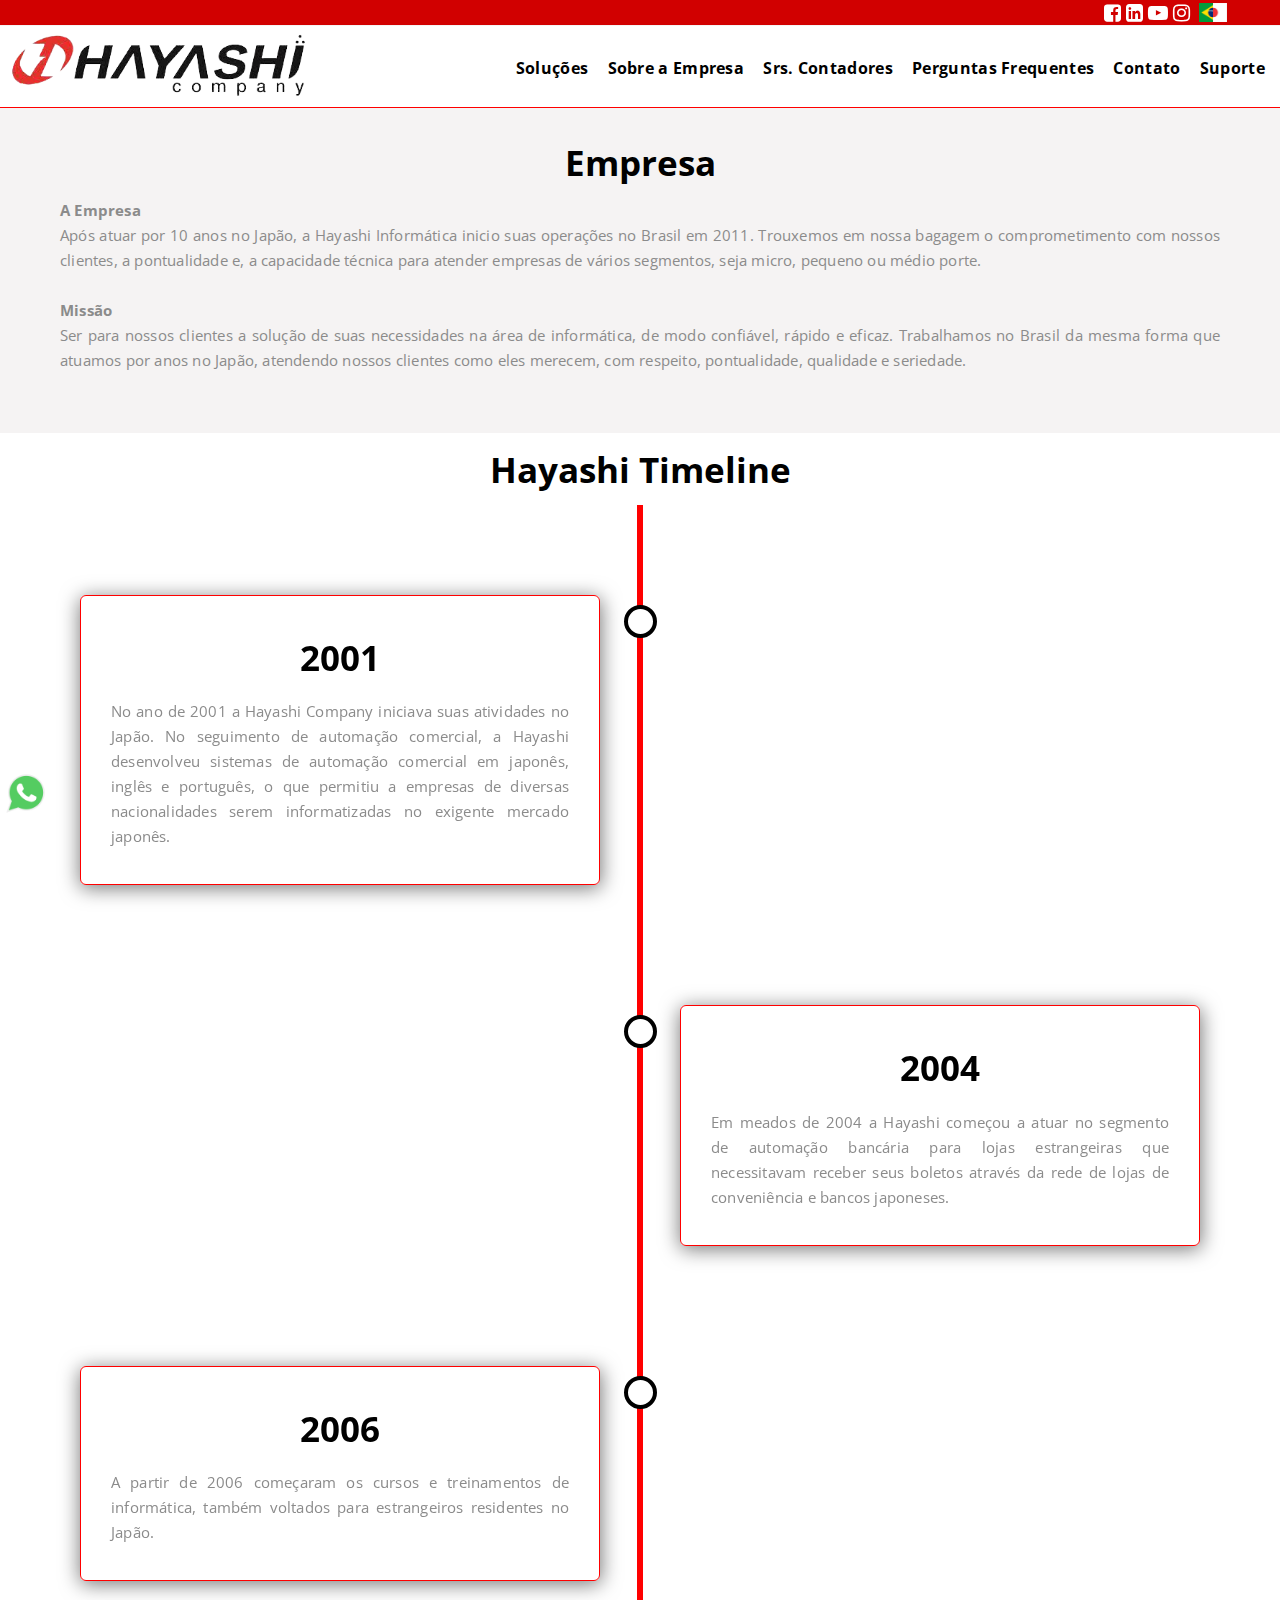
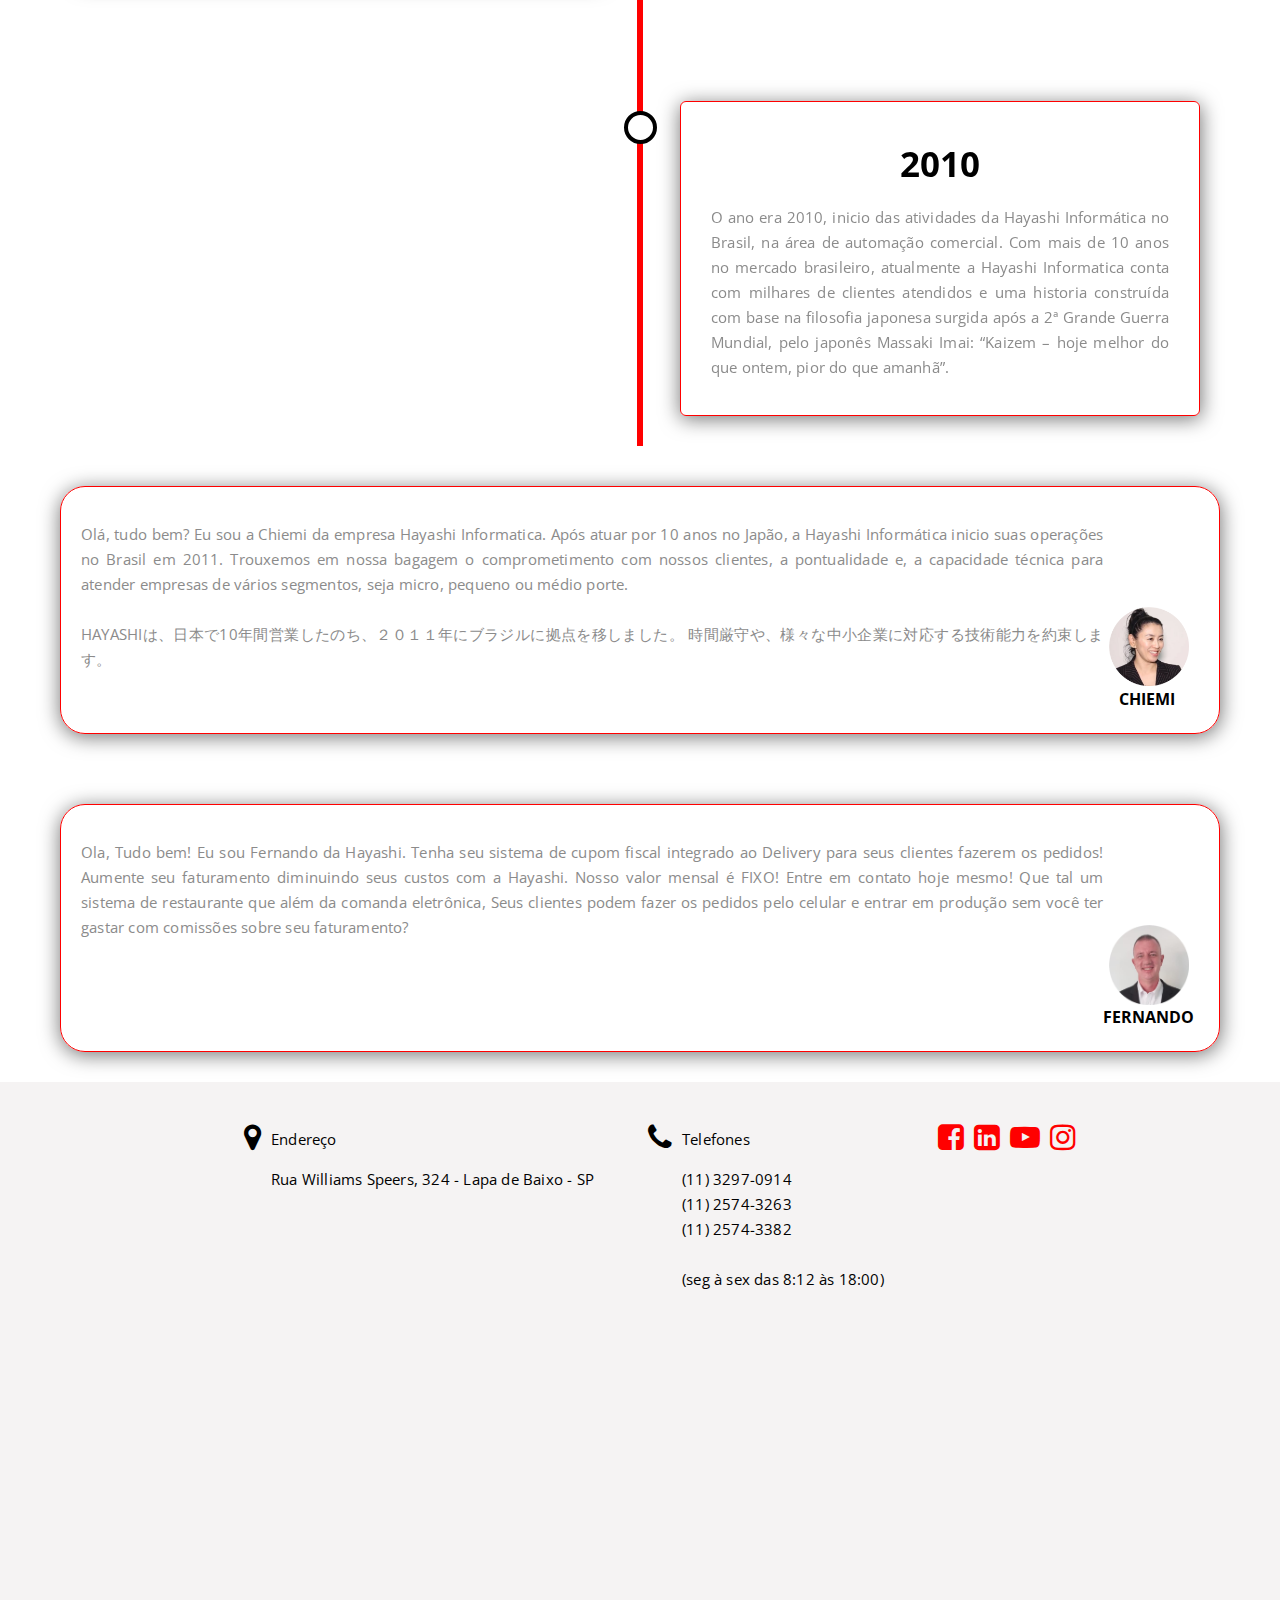
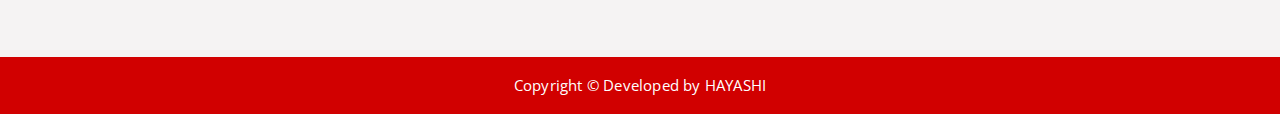
==== about.html @ 03c613ac "Pequenas alterações na parte do vídeo" ====
<!DOCTYPE html>
<html lang="pt-br">

<head>
    <title>Hayashi Automação</title>
    <meta charset="utf-8">
    <meta "author" content="Hayashi Company">
    <meta name="description" content="lista de documentos">
    <meta name="viewport" content="width=device-width, initial-scale=1">
    <link rel="preconnect" href="https://fonts.gstatic.com">
    <link href="https://fonts.googleapis.com/css2?family=Open+Sans:wght@300&display=swap" rel="stylesheet">
    <link rel="preconnect" href="https://fonts.gstatic.com">
    <link rel="stylesheet" href="font-awesome-4.7.0/font-awesome-4.7.0/css/font-awesome.css">
    <meta name"keywords" content="">

    <link rel="stylesheet" href="css/style_about.css">
    <link rel="stylesheet" href="css/style.css">
    <script src="script/responsive.js"></script>
</head>

<body>
    <main id="main-content">
        <header id="top-header">
            <div class="information-top">
                <div class="max-width clearfix">
                    <a href="index_jp.html" target="_blank" class="logo-pais"><img align="right"
                            src="img/bandeira/bandeira brasil e japão.jpg" alt=""></a>
                    <div class="icons-header">
                        <a href="https://www.facebook.com/hayashi.informatica" target="_blank"><i
                                class="fa fa-facebook-square" aria-hidden="true"></i></a>
                        <a href="" target="_blank"><i class="fa fa-linkedin-square" aria-hidden="true"></i></a>
                        <a href="https://www.youtube.com/channel/UCN6EgGJZ1d4cQdnxiLPT6YA" target="_blank"><i
                                class="fa fa-youtube-play" aria-hidden="true"></i></a>
                        <a href="https://www.instagram.com/automacaohayashi/" target="_blank"><i class="fa fa-instagram"
                                aria-hidden="true"></i></a>
                    </div>
                </div>
                <div class="whatsaap-container">
                    <div class="whats-icon">
                        <a href="https://wa.me/5511981720618" target="_blank"><img class="img-whats"
                                src="img/icons/Whatsapp_icon-icons.com_66931.png" alt=""></a>
                    </div>
                </div>
            </div>
        </header>
        <div class="mobile-container">
            <div class="max-width">
                <div class="topnav">
                    <a href="index.html" class="active"><img src="img/logo/hayashilogo.png" alt=""></a>
                    <div id="myLinks">
                        <a href="solution.html">Soluções</a>
                        <a href="about.html">Sobre a Empresa</a>
                        <a href="contador.html">Srs. Contadores</a>
                        <a href="perguntas.html">Perguntas Frequentes</a>
                        <a href="#">Contato</a>
                        <a href="suport.html">Suporte</a>
                    </div>
                    <a href="javascript:void(0);" class="icon" onclick="myFunction()">
                        <i class="fa fa-bars"></i>
                    </a>
                </div>
            </div>
        </div>
        <section id="section-article">
            <div class="max-width">
                <article class="article-content">
                    <h1>Empresa</h1>
                    <p align="Left">
                        <b>A Empresa</b>
                        <br>
                        Após atuar por 10 anos no Japão, a Hayashi Informática inicio suas operações no Brasil em 2011.
                        Trouxemos em nossa bagagem o comprometimento com nossos clientes, a pontualidade e, a capacidade
                        técnica para atender empresas de vários segmentos, seja micro, pequeno ou médio porte.
                        <br>
                        <br>
                        <b>Missão</b>
                        <br>
                        Ser para nossos clientes a solução de suas necessidades na área de informática, de modo
                        confiável, rápido e eficaz.
                        Trabalhamos no Brasil da mesma forma que atuamos por anos no Japão, atendendo nossos clientes
                        como eles merecem, com respeito, pontualidade, qualidade e seriedade.<br>
                        <br>
                    </p>
                </article>
            </div>
        </section>
        <div class="title">
            <h1>Hayashi Timeline</h1>
        </div>
        <div class="timeline">
            <div class="container left">
                <div class="content">
                    <h2>2001</h2>
                    <p>No ano de 2001 a Hayashi Company iniciava suas atividades no Japão.
                        No seguimento de automação comercial, a Hayashi desenvolveu sistemas de automação comercial em
                        japonês, inglês e português, o que permitiu a empresas de diversas nacionalidades serem
                        informatizadas no exigente mercado japonês.
                    </p>
                </div>
            </div>
            <div class="container right">
                <div class="content">
                    <h2>2004</h2>
                    <p>Em meados de 2004 a Hayashi começou a atuar no segmento de automação bancária para lojas
                        estrangeiras que necessitavam receber seus boletos através da rede de lojas de conveniência e
                        bancos japoneses.
                    </p>
                </div>
            </div>
            <div class="container left">
                <div class="content">
                    <h2>2006</h2>
                    <p>A partir de 2006 começaram os cursos e treinamentos de informática, também voltados para
                        estrangeiros residentes no Japão.
                    </p>
                </div>
            </div>
            <div class="container right">
                <div class="content">
                    <h2>2010</h2>
                    <p>O ano era 2010, inicio das atividades da Hayashi Informática no Brasil, na área de automação
                        comercial. Com mais de 10 anos no mercado brasileiro, atualmente a Hayashi Informatica conta com
                        milhares de clientes atendidos e uma historia construída com base na filosofia japonesa surgida
                        após a 2ª Grande Guerra Mundial, pelo japonês Massaki Imai: “Kaizem – hoje melhor do que ontem,
                        pior do que amanhã”.
                    </p>
                </div>
            </div>
        </div>
        <div class="article">
            <div class="max-width">
                <!-- div principal das fotos e do artigo -->
                <div class="photo-article">
                    <!-- Foto e artigo -->
                    <div class="boss-body">
                        <div class="text-article">
                            <div class="image-content">
                                <img class="img-boss" align="right" src="img/Fotos/Chiemi.png" alt="">
                            </div>
                            <p align="left">
                                Olá, tudo bem?

                                Eu sou a Chiemi da empresa Hayashi Informatica.

                                Após atuar por 10 anos no Japão, a Hayashi Informática inicio suas operações no Brasil
                                em
                                2011.

                                Trouxemos em nossa bagagem o comprometimento com nossos clientes, a pontualidade e, a
                                capacidade técnica para atender empresas de vários segmentos, seja micro, pequeno ou
                                médio
                                porte.
                                <br>
                                <br>
                                HAYASHIは、日本で10年間営業したのち、２０１１年にブラジルに拠点を移しました。

                                時間厳守や、様々な中小企業に対応する技術能力を約束します。
                            </p>
                        </div>
                        <div class="boss-information">
                            <h4 align="">CHIEMI</h4>
                        </div>
                    </div>
                </div>
            </div>
        </div>
        <div class="article">
            <div class="max-width">
                <!-- div principal das fotos e do artigo -->
                <div class="photo-article">
                    <!-- Foto e artigo -->
                    <div class="boss-body">
                        <div class="text-article">
                            <div class="image-content">
                                <img class="img-boss" align="right" src="img/Fotos/Fernando.png" alt="">
                            </div>
                            <p align="left">
                                Ola, Tudo bem! Eu sou Fernando da Hayashi.

                                Tenha seu sistema de cupom fiscal integrado ao Delivery para seus clientes fazerem os
                                pedidos! Aumente seu faturamento diminuindo seus custos com a Hayashi. Nosso valor
                                mensal é FIXO! Entre em contato hoje mesmo!

                                Que tal um sistema de restaurante que além da comanda eletrônica, Seus clientes podem
                                fazer os pedidos pelo celular e entrar em produção sem você ter gastar com comissões
                                sobre seu faturamento?
                            </p>
                        </div>
                        <div class="boss-information-fernando">
                            <h4 align="">FERNANDO</h4>
                        </div>
                    </div>
                </div>
            </div>
        </div>
    </main>
    <footer class="main-footer">
        <div class="max-width clearfix">
            <div class="information-footer">
                <div class="body-footer">
                    <div class="icons-footer">
                        <i class="fa fa-map-marker" aria-hidden="true"></i>
                        <div class="adress-information">
                            <p> Endereço</p>
                            <p>Rua Williams Speers, 324 - Lapa de Baixo - SP</p>
                        </div>
                    </div>
                    <div class="icons-footer">
                        <i class="fa fa-phone" aria-hidden="true"></i>
                        <div class="adress-information">
                            <p> Telefones</p>
                            <p>(11) 3297-0914 <br>

                                (11) 2574-3263 <br>

                                (11) 2574-3382 <br>
                                <br>
                                (seg à sex das 8:12 às 18:00)
                            </p>
                        </div>
                    </div>
                    <div class="icons-footer">
                        <a href="https://www.facebook.com/hayashi.informatica" target="_blank"><i
                                class="fa fa-facebook-square" aria-hidden="true"></i></a>
                        <a href="" target="_blank"><i class="fa fa-linkedin-square" aria-hidden="true"></i></a>
                        <a href="https://www.youtube.com/channel/UCN6EgGJZ1d4cQdnxiLPT6YA" target="_blank"><i
                                class="fa fa-youtube-play" aria-hidden="true"></i></a>
                        <a href="https://www.instagram.com/automacaohayashi/" target="_blank"><i class="fa fa-instagram"
                                aria-hidden="true"></i></a>
                    </div>
                </div>
            </div>
            <div class="maps">
                <div class="max-width clearfix">
                    <iframe
                        src="https://www.google.com/maps/embed?pb=!1m18!1m12!1m3!1d3658.35366633677!2d-46.700365084828086!3d-23.519778865943543!2m3!1f0!2f0!3f0!3m2!1i1024!2i768!4f13.1!3m3!1m2!1s0x94cef86f0c8c1a53%3A0x1b8b7d3e77b3373d!2sRua%20William%20Speers%2C%20324%20-%20Lapa%20de%20Baixo%2C%20S%C3%A3o%20Paulo%20-%20SP%2C%2005065-010!5e0!3m2!1spt-BR!2sbr!4v1622728501319!5m2!1spt-BR!2sbr"
                        width="" height="300" style="border:0;" allowfullscreen="" loading="lazy"></iframe>
                </div>
            </div>
        </div>
        <div class="copyright">
            <div class="copyright-content">
                <p>Copyright &copy; <a href="index.html">Developed by HAYASHI</a></p>
            </div>
        </div>
    </footer>
</body>

</html>
---- css/style_about.css ----
/* ---------------------------------------------ABOUT EMPRESA--------------------------------------------- */

html, body{
    font-family: 'Open Sans';
    line-height: 25px;
    margin: 0px;
    padding: 0px;
}

p, b{
    font-size: 15px;
    letter-spacing: 0.2px;
    
}

h1, h2{
    font-size: 35px;
    text-align: center;
}

* {
    box-sizing: border-box;
  }


/* -----------------------------TIMELINE -----------------------------*/

/* Atual time line */

.timeline{
    position: relative;
    max-width: 1200px;
    margin: 0 auto;
}

.timeline::after{
    content: '';
    position: absolute;
    width: 6px;
    background: red;
    top: 0px;
    bottom: 0;
    left: 50%;
    margin-left: -3px;
}

.container{
    padding: 90px 40px;
    position: relative;
    background-color: inherit;
    width: 50%;
}

/*------------------ ARTICLE ------------------*/

#section-article{
    padding-top: 20px;
    padding-bottom: 20px;
    background: rgba(218, 211, 211, 0.267);
}

.article-content p{
    text-align: justify;
    color: rgb(139, 139, 139);
    margin-left: 20px;
    margin-right: 20px;
}


/* circulos da timeline */
.container::after{
    content: '';
    position: absolute;
    width: 25px;
    height: 25px;
    right: -17px;
    background-color: white;
    border: 4px solid black;
    top: 100px;
    border-radius: 50px;
    z-index: 1;
}

.left{
    left: 0;
}
 /* -------SETAS------- */
/* .left::before{
    content: " ";
    height: 0;
    position: absolute;
    top: 105px;
    width: 0;
    z-index: 1;
    right: 30px;
    border: medium solid white;
    border-width: 10px 0px 10px 10px;
    border-color: transparent red transparent transparent;
} */

.right{
    right: -50%;
}

/* -------SETAS------- */
/* .right::before{
    content: " ";
    height: 0;
    position: absolute;
    top: 105px;
    width: 0;
    z-index: 1;
    left: 30px;
    border: medium solid white;
    border-width: 10px 10px 10px 0;
    border-color: transparent red transparent transparent;
} */

/* Fixar circulos do container no lado direito */
.right::after{
    left: -16px;
}

.content{
    padding: 20px 30px;
    border: 1px solid red;
    box-shadow: 0.3px 3px 20px rgba(7, 7, 7, 0.555);
    position: relative;
    border-radius: 6px;
}

/* BOSS SECTION */
.article{
    background: white; /* rgba(218, 211, 211, 0.267); */
    padding-top: 20px;
    padding-bottom: 30px;
    padding-left: 60px;
    padding-right: 60px;
}

.boss-body{
    border: 0.1px solid red;
    box-shadow: 0.3px 3px 20px rgba(7, 7, 7, 0.555);
    border-radius: 25px;
    margin-top: 20px;
    padding-bottom: 0px;
    /* width: 75%; */
}

.boss-body p{
    padding-top: 20px;
    padding-left: 70px;
    width: 87%;
    text-align: justify;
}
.text-article {
    float: left;
}

.image-content{
    padding-right: 20px;
}

.img-boss{
    max-width: 15%;
    margin-top: 120px;
    margin-left:20px
}

.boss-information{
    /* padding-right: 60px; */
    text-align: right;
    padding-right: 34px;
}

.boss-information-fernando{
    /* padding-right: 60px; */
    text-align: right;
    padding-right: 44px;
}

/* FOOTER */

.main-footer{
    background: rgba(218, 211, 211, 0.267);
}

.main-footer p{
    color: black;
}

.body-footer{
    display: inline-block;
}

.icons-footer{
    font-size: 30px;
    font-size: 30px;
    padding-left: 50px;
    padding-top: 30px;
    display: inline-flex;
}

.icons-footer i {
    padding-right: 10px;
    padding-top: 10px;
}

.copyright-content{
    background: rgb(209, 0, 0);
    padding: 1px;
}

.copyright-content p{
    color: black;
    text-align: center;
}
.copyright-content a{
    text-decoration: none;
    color:white
}


/* Media queries - Responsive Top header */

@media screen and (min-width:980px) {

   .col-1_2{
       width: 47%;
       margin: 1%;
       float: left;
   }

   .client-body .col-1_2{
       border-radius: 25px;
   }

   .boss-body{
        border: 0.1px solid red;
        box-shadow: 0.3px 3px 20px rgba(7, 7, 7, 0.555);
        border-radius: 25px;
        margin-top: 20px;
        padding-bottom:0px;
        /* width: 75%; */
    }

   .boss-body p{
    padding-left: 20px;
    padding-top: 20px;
    width: 90%;
    text-align: justify;
    }

    .img-boss{
    max-width: 7%;
    /* margin-top:15px; */
    margin-left:0px;
    margin-right: 10px;
    }
    .boss-information{
        /* padding-right: 60px; */
        text-align: right;
        padding-right: 44px;
    }
    .boss-information-fernando{
        /* padding-right: 60px; */
        text-align: right;
        padding-right: 25px;
    }
}

/* Media queries - Responsive timeline menor que 600px wide */
@media screen and (max-width: 600px){
    .timeline::after{
        left: 31px;
    }

    /* Full-wide conatainer */
    .container{
        width: 100%;
        padding-left: 50px;
        padding-right: 25px;
    }
    /* Fazer com que todos os ponteiros vão para a esquerda */
    .container::before{
        left: 60px;
        border: medium solid white;
        border-width: 10px 10px 10px 0;
        border-color: transparent white transparent transparent;
    }
    /* Faz com que todos os circulos fiquem no mesmo lugar */
    .left::after, .right::after{
        left: 15px;
    }
    .right{
        left: 0%;
    }
}

@media screen and (max-width: 600px){
    .article{
        background: white; /* rgba(218, 211, 211, 0.267); */
        padding-top: 20px;
        padding-bottom: 30px;
        padding-left: 60px;
        padding-right: 60px;
    }
    
    .boss-body{
        border: 0.1px solid red;
        box-shadow: 0.3px 3px 20px rgba(7, 7, 7, 0.555);
        border-radius: 25px;
        margin-top: 20px;
        padding-bottom: 0px;
        /* width: 75%; */
    }
    
    .boss-body p {
        padding-top: 20px;
        padding-left: 20px;
        width: 87%;
        text-align: justify;
    }
    .text-article {
        float: left;
    }
    
    .image-content{
        padding-right: 20px;
    }
    
    .img-boss {
        display: none;
    }
    
    .boss-information{
        /* padding-right: 60px; */
        text-align: right;
        padding-right: 34px;
    }
    
    .boss-information-fernando{
        /* padding-right: 60px; */
        text-align: right;
        padding-right: 44px;
    }

}
---- css/style.css ----
html, body{
    font-family: 'Open Sans';
    line-height: 25px;
    margin: 0px;
    padding: 0px;
}

p, b{
    font-size: 15px;
    letter-spacing: 0.2px;
    
}

h1, h2{
    font-size: 35px;
    text-align: center;
}

#top-header{
    background: white;
    position: fixed;
    left: 0;
    top: 0;
    width: 100%;
}

#top-header p{
    font-size: 14px;
    letter-spacing: 0.2px;
}

.information-top{
    background: rgb(209, 0, 0);
    top: 0;
}

.max-width{
    max-width: 1200px;
    margin-left: auto;
    margin-right: auto;
}

.clearfix::after{
    content: '';
    display: block;
    clear: both;
}
.whats-icon{
    position: fixed;
    top: 768px;
    left: 0px;
}

.img-whats{
    width: 10%;
}



/*------------------ HEADER ------------------*/

.topnav{
    margin-top: 40px;
}
.topnav img{
    max-width: 25%;
}


.logo-pais img{
    padding-top: 4px;
    max-width: 3%;
    margin-right: 13px;
}

.icon{
    display: none;
}

#myLinks{
    float: right;
    margin-top: 30px;
    letter-spacing: 0.3px;
}

#myLinks a{
    text-decoration: none;
    color: black;
    margin-right: 15px;
    font-weight: bold;
}

#myLinks a:hover{
    color: red;
    transition: 0.3s ease-in-out;
}

.icons-header{
    color: blue;
    font-size: 20px;
    text-align:right;
    margin-right: 45px;
    text-decoration: none;
    
}

.icons-header a{
    color: white;
}

/*------------------ ARTICLE ------------------*/

#section-article{
    padding-top: 20px;
    padding-bottom: 20px;
    background: rgba(218, 211, 211, 0.267);
}

.article-content{
    margin-top: 130px;
}

.article-content p{
    text-align: justify;
    color: rgb(139, 139, 139);
    margin-left: 20px;
    margin-right: 20px;
}

/*------------------ SOLUTION ------------------*/

#solution-content, p{ 
    color: rgb(139, 139, 139);
    
}

.section-solution-title p{
    margin-left: 20px;
    margin-right: 20px;
}

.container{
    text-align: justify;
}

/*------------------ SERVICES ------------------*/

.container{
    padding-bottom: 30px;
}

.container-service {
    display: inline-block;
}

.container-service p {
    display: table-footer-group;
}

.solution-content{
    padding-top: 10px;
}
.service-area{
    padding-bottom: 10px;
    text-align: justify;
}
/* .media{ espaçamento das letras dos ícones
    padding-left: 50px; 
} */

/* .media-body{ espaçamento das letras dos ícones
    padding-right: 30px;
}  */

.services-icons{
    color: red;
    float: left;
    padding-right: 20px;
    font-size: 40px;
 
}

.service-area h3{
    font-weight: 600;
    font-size: 20px;
}

.client-body .col-1_2{
   border-radius: 25px;
}

/*------------------ CLIENT ------------------*/

.client-section{
    background: rgba(218, 211, 211, 0.267);
    padding-top: 10px;
    padding-bottom: 30px;
    padding-left: 60px;
    padding-right: 60px;
}

.client-section h3{
    text-align: center;
    font-size: 35px;
}

.mySlides {display: none}

img {vertical-align: middle;}

/*Slideshow container*/
.slideshow-container{
    margin: auto;
}

iframe {
    margin-left: auto;
    margin-right: auto;
    display: block;
}

/*The Dots/bullets indicators*/

.dot{
    cursor: pointer;
    height: 15px;
    width: 15px;
    margin: 0 2px;
    background-color: rgb(236, 119, 119);
    border-radius: 50%;
    display: inline-block;
    transition: background-color 0.6s ease;
}

.dot:hover, .dot:focus {
    background: red;
}

/* Fading animation */
.fade {
    -webkit-animation-name: fade;
    -webkit-animation-duration: 1.5s;
    animation-name: fade;
    animation-duration: 1.5s;
  }
  
  @-webkit-keyframes fade {
    from {opacity: .4} 
    to {opacity: 1}
  }
  
  @keyframes fade {
    from {opacity: .4} 
    to {opacity: 1}
  }
  

/*------------------ CONTACT ------------------*/

.contact-title{
    padding-top: 20px;
}

.contact-container{
    /* display: flex; */
    padding-top: 30px;
    padding-bottom: 40px;
    margin-left: 15px;
} 

.contact-content{
    display: inline-block;
    margin-right: 30px;
    margin-left: auto;
    padding-top: 25px;
}

.contact-icon{
    color: red;
    font-size: 60px;
}

.contact-icon span{
    margin-left: 10px;
}

.contact-icon span{
    color: black;
    font-size: 15px;
    font-family: 'Open Sans';
}

/*------------------ FOOTER ------------------*/

.main-footer{
    background: rgba(218, 211, 211, 0.267);
}

.main-footer p{
    color: black;
}

.information-footer {
    text-align: center;
    margin-bottom: 50px;
}

.body-footer{
    display: inline-block;
}

.icons-footer{
    font-size: 30px;
    font-size: 30px;
    padding-left: 50px;
    padding-top: 30px;
    /* display: inline-flex; */
}

.icons-footer i {
    padding-right: 10px;
    padding-top: 10px;
}

.icons-footer a{
    color: red;
}

.adress-information {
    text-align: left;
}

.copyright-content{
    background: rgb(209, 0, 0);
    padding: 1px;
}

.copyright-content p{
    color: white;
    text-align: center;
}


@media screen and (min-width: 970px) {

    .logo-pais img{
        padding-top: 3px;
        max-width: 2.3%;
        margin-right: 13px;
    }
    
    .icons-header{
        color: white;
        font-size: 20px;
        text-align:right;
        text-decoration: none;
        margin-right: 50px;
    }

    .topnav{
        position: fixed;
        right: 0;
        top: 0%;
        width: 100%;
        margin-top: 26px;
        background: white;
        border-bottom: 1px solid red;
      }

    #section-article {
        padding-top: 20px;
        padding-bottom: 20px;
        background: rgba(218, 211, 211, 0.267);
    }

    .top-nav{
        background: transparent;
        float: right;
        margin-top: 5px;
        border-style: none;
    }
    .top-nav li{
        display: inline-block;
        
    }
    .top-nav li :hover{
        color: red;
        transition: 0.3s ease-in-out;
    }

   .top-header-logo{
       display: inline;
   }

   .col-1_2{
        width: 31%;
        margin: 1% 1% 0 1%;
        float: left;
   }


   /*------------------ CONTACT ------------------*/

.contact-title{
    padding-top: 20px;
}

.contact-container{
    /* display: flex; */
    padding-top: 30px;
    padding-bottom: 120px;
    margin-left: 110px;
} 

.contact-content{
    display: inline-block;
    margin-right: 30px;
    margin-left: auto;
    padding-top: 0px;
}

.contact-icon{
    color: red;
    font-size: 60px;
}

.contact-icon span{
    margin-left: 10px;
}

.contact-icon span{
    color: black;
    font-size: 20px;
    font-family: 'Open Sans';
}

.contact-container .col-1_2{
    width: 25%;
    margin: 1% 1% 0 1%;
    float: left;
}

.client-body .col-1_2{
   border-radius: 25px;
}

/*------------------ FOOTER ------------------*/

    .main-footer{
        background: rgba(218, 211, 211, 0.267);
    }

    .main-footer p{
        color: black;
    }

    .information-footer {
        text-align: center;
        margin-bottom: 50px;
    }

    .body-footer{
        display: inline-block;
    }

    .icons-footer{
        font-size: 30px;
        font-size: 30px;
        padding-left: 50px;
        padding-top: 30px;
        display: inline-flex;
    }

    .icons-footer i {
        padding-right: 10px;
        padding-top: 10px;
    }

    .icons-footer a{
        color: red;
    }

    .adress-information {
        text-align: left;
    }

    .copyright-content{
        background: rgb(209, 0, 0);
        padding: 1px;
    }

    .copyright-content p{
        color: white;
        text-align: center;
    }
}

@media screen and (max-width: 1024px){

    .mobile-container {
        max-width: 380px;
        margin: auto;
        color: white;
        border-radius: 10px;
      }
    
    .topnav{
        overflow: hidden;
        background-color: white;
        position: relative;
    }
    
    .topnav #myLinks{
        display: none;
    }
    
    .topnav a{
        color: red;
        padding:14px 16px;
        text-decoration: none;
        font-size: 17px;
        display: block;
    }
    
    .topnav a.icon{
        background: block;
        display: block;
        position: absolute;
        right: 0;
        top: 0;
    }

    #myLinks{
        float: right;
        margin-top: 25px;
        letter-spacing: 0.3px;
    }
    
    #myLinks a{
        text-decoration: none;
        color: black;
        margin-right: 130px;
        font-weight: bold;
    }
    
    #myLinks a:hover{
        color: red;
        transition: 0.3s ease-in-out;
    }
    /*.active{
        max-width: 40%;
        padding-top: 13px; 
        background-color: red;
        color: red;
    } */
    
    .active img{
        max-width: 95%;
    }

    .article-content {
        margin-top: 145px;
    }

    .maps{
        display: none;
    }

}

@media screen and (max-width: 400px){

    /*-----------------HEADER MOBILE-----------------*/

    
    .whats-icon{
        position: fixed;
        top: 500px;
        left: 0px;
    }
    
    .whats-img{
        width: 10%;
    }

    .img-logo{
        max-width: 17%;
        padding-top: 5px;
        float: left; 
    }


    .logo-pais img {
        padding-top: 4px;
        max-width: 7%;
        margin-right: 13px;
    }

    .mobile-container {
        max-width: 480px;
        margin: auto;
        color: white;
        border-radius: 10px;
      }
    
    .topnav{
        overflow: hidden;
        background-color: white;
        position: relative;
    }

    .topnav {
        position: fixed;
        right: 0;
        top: 0%;
        width: 100%;
        margin-top: 26px;
        background: white;
        border-bottom: 1px solid red;
    }
    
    .topnav #myLinks{
        display: none;
    }
    
    .topnav a{
        color: red;
        padding:14px 16px;
        text-decoration: none;
        font-size: 17px;
        display: block;
    }
    
    .topnav a.icon{
        background: block;
        display: block;
        position: absolute;
        right: 0;
        top: 0;
    }

    #myLinks{
        float: right;
        margin-top: 25px;
        letter-spacing: 0.3px;
    }
    
    #myLinks a{
        text-decoration: none;
        color: black;
        margin-right: 130px;
        font-weight: bold;
    }
    
    #myLinks a:hover{
        color: red;
        transition: 0.3s ease-in-out;
    }
    /*.active{
        max-width: 40%;
        padding-top: 13px; 
        background-color: red;
        color: red;
    } */

/*-----------------CLIENT MOBILE-----------------*/

    .client-section h3{
        font-size: 30px;
    }

    .client-content{
        margin: 0;
    }
    iframe {
        width: 250px;
        height: 230px;
        margin-left: auto;
        margin-right: auto;
        display: block;
    }
/*-----------------FOOTER MOBILE-----------------*/

    .active img{
        max-width: 95%;
    }
    .maps{
        display: none;
    }
}
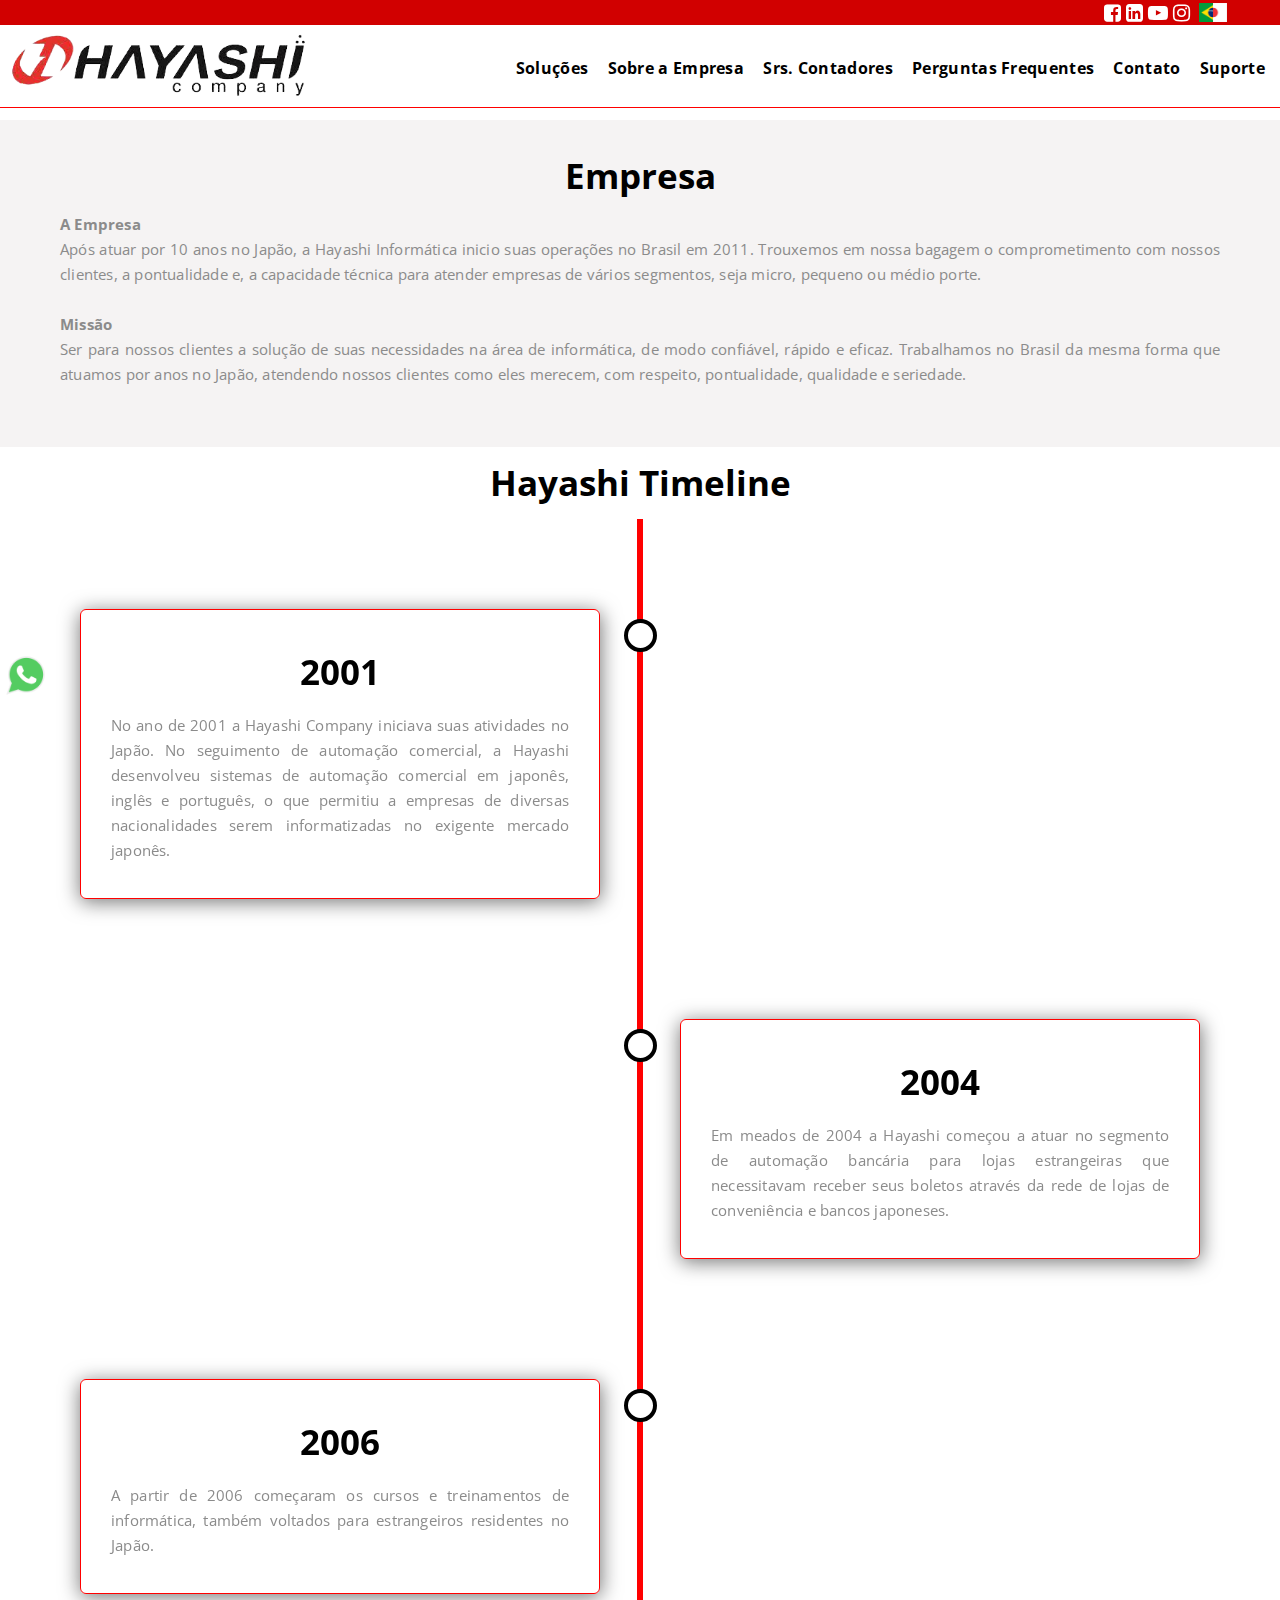
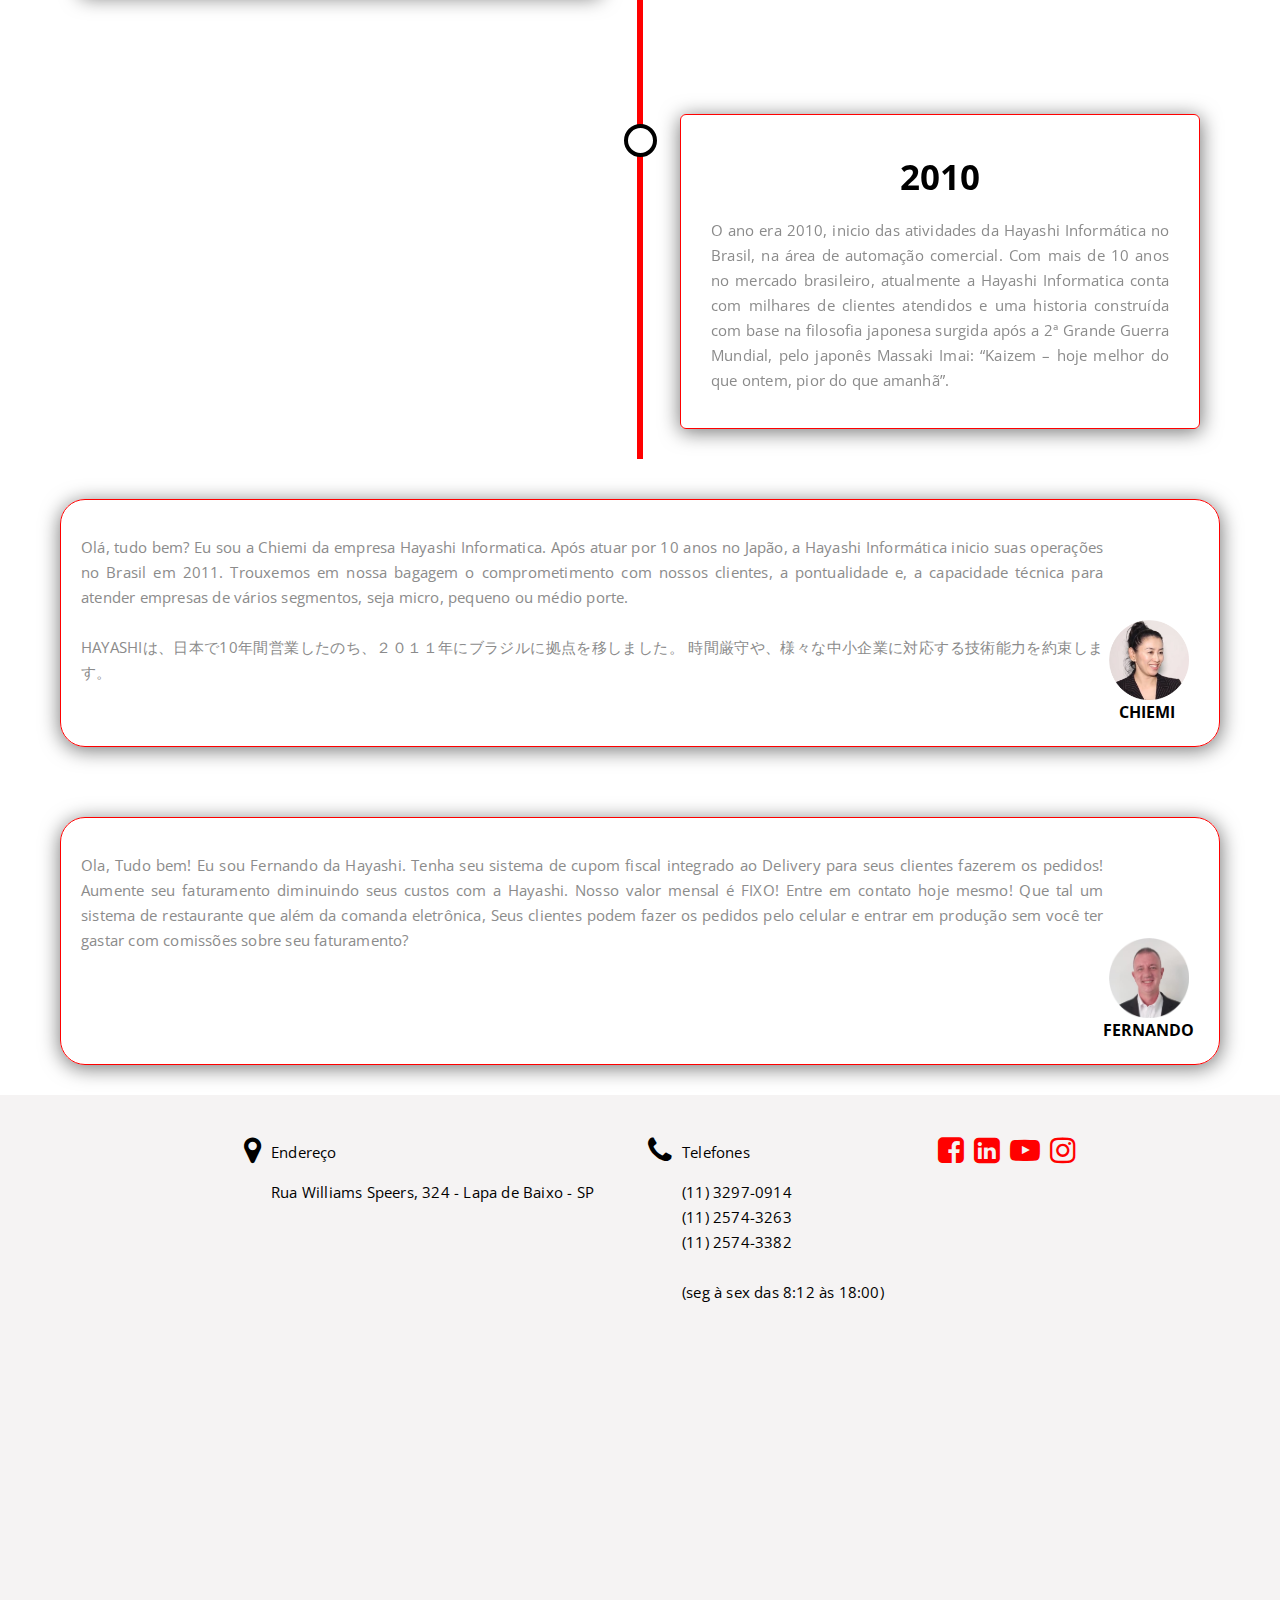
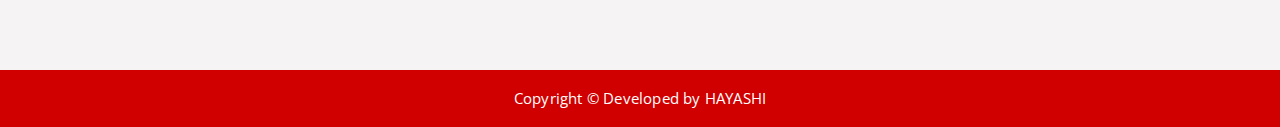
==== commit c781490f: "Acrescentado o slide de imagens e feito alterações" ====
--- a/about.html
+++ b/about.html
@@ -55,13 +55,11 @@
                         <a href="#">Contato</a>
                         <a href="suport.html">Suporte</a>
                     </div>
-                    <a href="javascript:void(0);" class="icon" onclick="myFunction()">
-                        <i class="fa fa-bars"></i>
-                    </a>
-                </div>
-            </div>
-        </div>
-        <section id="section-article">
+                </div>
+            </div>
+        </div>
+        <!-- Seção sobre a empresa -->
+        <section id="section-article"> 
             <div class="max-width">
                 <article class="article-content">
                     <h1>Empresa</h1>
@@ -84,7 +82,7 @@
                 </article>
             </div>
         </section>
-        <div class="title">
+        <div class="title"> <!-- Seção TimeLine e conteúdo -->
             <h1>Hayashi Timeline</h1>
         </div>
         <div class="timeline">
@@ -127,7 +125,7 @@
                 </div>
             </div>
         </div>
-        <div class="article">
+        <div class="article"> <!-- Seção Fernando e Chiemi -->
             <div class="max-width">
                 <!-- div principal das fotos e do artigo -->
                 <div class="photo-article">
@@ -234,7 +232,7 @@
                 <div class="max-width clearfix">
                     <iframe
                         src="https://www.google.com/maps/embed?pb=!1m18!1m12!1m3!1d3658.35366633677!2d-46.700365084828086!3d-23.519778865943543!2m3!1f0!2f0!3f0!3m2!1i1024!2i768!4f13.1!3m3!1m2!1s0x94cef86f0c8c1a53%3A0x1b8b7d3e77b3373d!2sRua%20William%20Speers%2C%20324%20-%20Lapa%20de%20Baixo%2C%20S%C3%A3o%20Paulo%20-%20SP%2C%2005065-010!5e0!3m2!1spt-BR!2sbr!4v1622728501319!5m2!1spt-BR!2sbr"
-                        width="" height="300" style="border:0;" allowfullscreen="" loading="lazy"></iframe>
+                        width="1200" height="300" style="border:0;" allowfullscreen="" loading="lazy"></iframe>
                 </div>
             </div>
         </div>
--- a/css/style_about.css
+++ b/css/style_about.css
@@ -57,6 +57,7 @@
     padding-top: 20px;
     padding-bottom: 20px;
     background: rgba(218, 211, 211, 0.267);
+    margin-top: 120px;
 }
 
 .article-content p{
--- a/css/style.css
+++ b/css/style.css
@@ -47,15 +47,13 @@
 }
 .whats-icon{
     position: fixed;
-    top: 768px;
+    top: 650px;
     left: 0px;
 }
 
 .img-whats{
     width: 10%;
 }
-
-
 
 /*------------------ HEADER ------------------*/
 
@@ -108,6 +106,21 @@
     color: white;
 }
 
+/*------------------ Carousel ------------------*/
+
+
+.carousel-section{
+    margin-top: 130px;
+    margin-bottom: 20px;
+}
+
+.carousel-img{
+    width: 375px;
+    height: 300px;
+    transition: opacity .5s ease-in;
+
+}
+
 /*------------------ ARTICLE ------------------*/
 
 #section-article{
@@ -116,9 +129,9 @@
     background: rgba(218, 211, 211, 0.267);
 }
 
-.article-content{
+/*.article-content{
     margin-top: 130px;
-}
+}*/
 
 .article-content p{
     text-align: justify;
@@ -204,7 +217,7 @@
     font-size: 35px;
 }
 
-.mySlides {display: none}
+
 
 img {vertical-align: middle;}
 
@@ -239,9 +252,9 @@
 /* Fading animation */
 .fade {
     -webkit-animation-name: fade;
-    -webkit-animation-duration: 1.5s;
+    -webkit-animation-duration: 2.5s;
     animation-name: fade;
-    animation-duration: 1.5s;
+    animation-duration: 2.5s;
   }
   
   @-webkit-keyframes fade {
@@ -398,6 +411,19 @@
         float: left;
    }
 
+   
+.carousel-section{
+    margin-top: 130px;
+    margin-bottom: 20px;
+}
+
+.carousel-img{
+    width: 1262px;
+    height: 500px;
+    margin-left: auto;
+    margin-right: auto;
+
+}
 
    /*------------------ CONTACT ------------------*/
 
@@ -553,22 +579,30 @@
         background-color: red;
         color: red;
     } */
+
+    .carousel-section{
+        margin-top: 10px;
+        margin-bottom: 20px;
+    }
+    
+    .carousel-img{
+        width: 760px;
+        height: 300px;
+        margin-left: auto;
+        margin-right: auto;
+    }
     
     .active img{
         max-width: 95%;
     }
 
-    .article-content {
-        margin-top: 145px;
-    }
-
     .maps{
         display: none;
     }
 
 }
 
-@media screen and (max-width: 400px){
+@media screen and (max-width: 414px){
 
     /*-----------------HEADER MOBILE-----------------*/
 
@@ -662,8 +696,23 @@
         background-color: red;
         color: red;
     } */
-
+/*-----------------SLIDE MOBILE-----------------*/
+    .carousel-section{
+        margin-top: 150px;
+        margin-bottom: 20px;
+    }
+    
+    .carousel-img{
+        width: 360px;
+        height: 300px;
+        transition: opacity .5s ease-in;
+    
+    }
 /*-----------------CLIENT MOBILE-----------------*/
+
+.article-content {
+    margin-top: 0px;
+}
 
     .client-section h3{
         font-size: 30px;
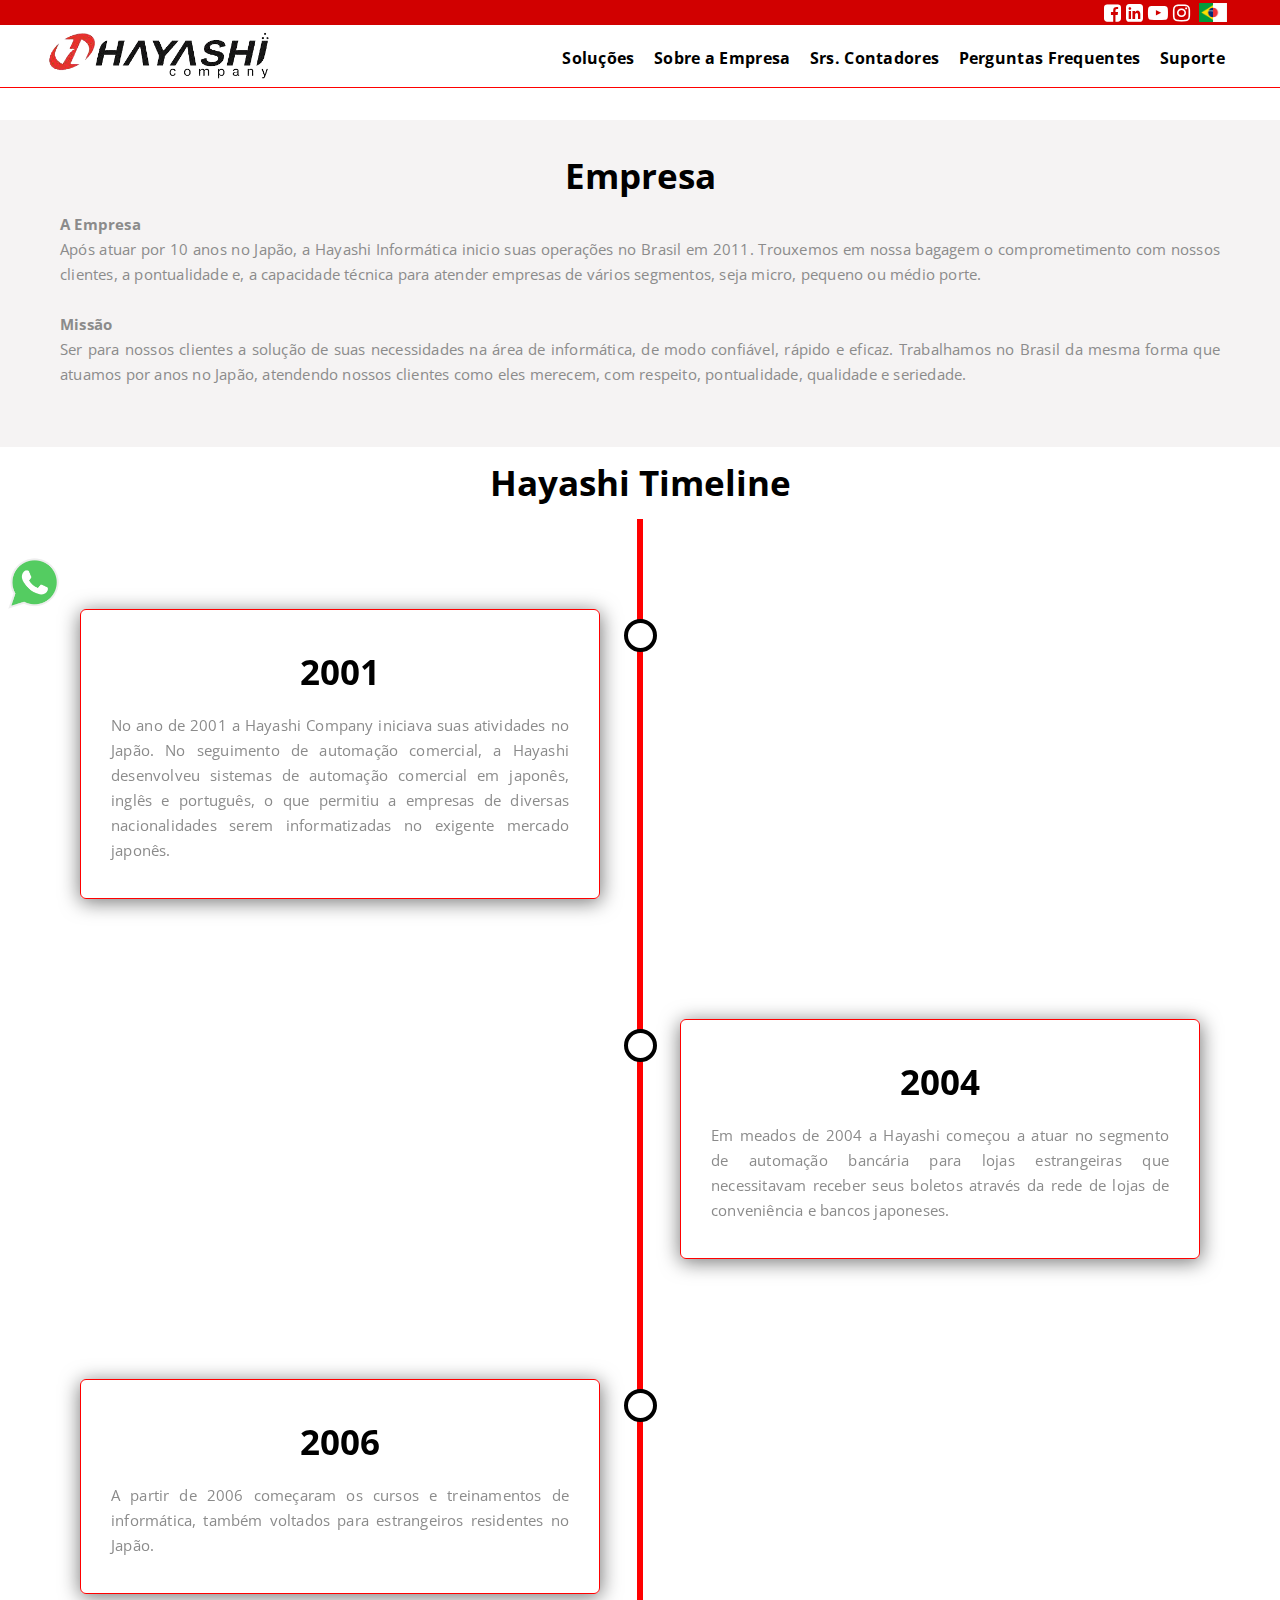
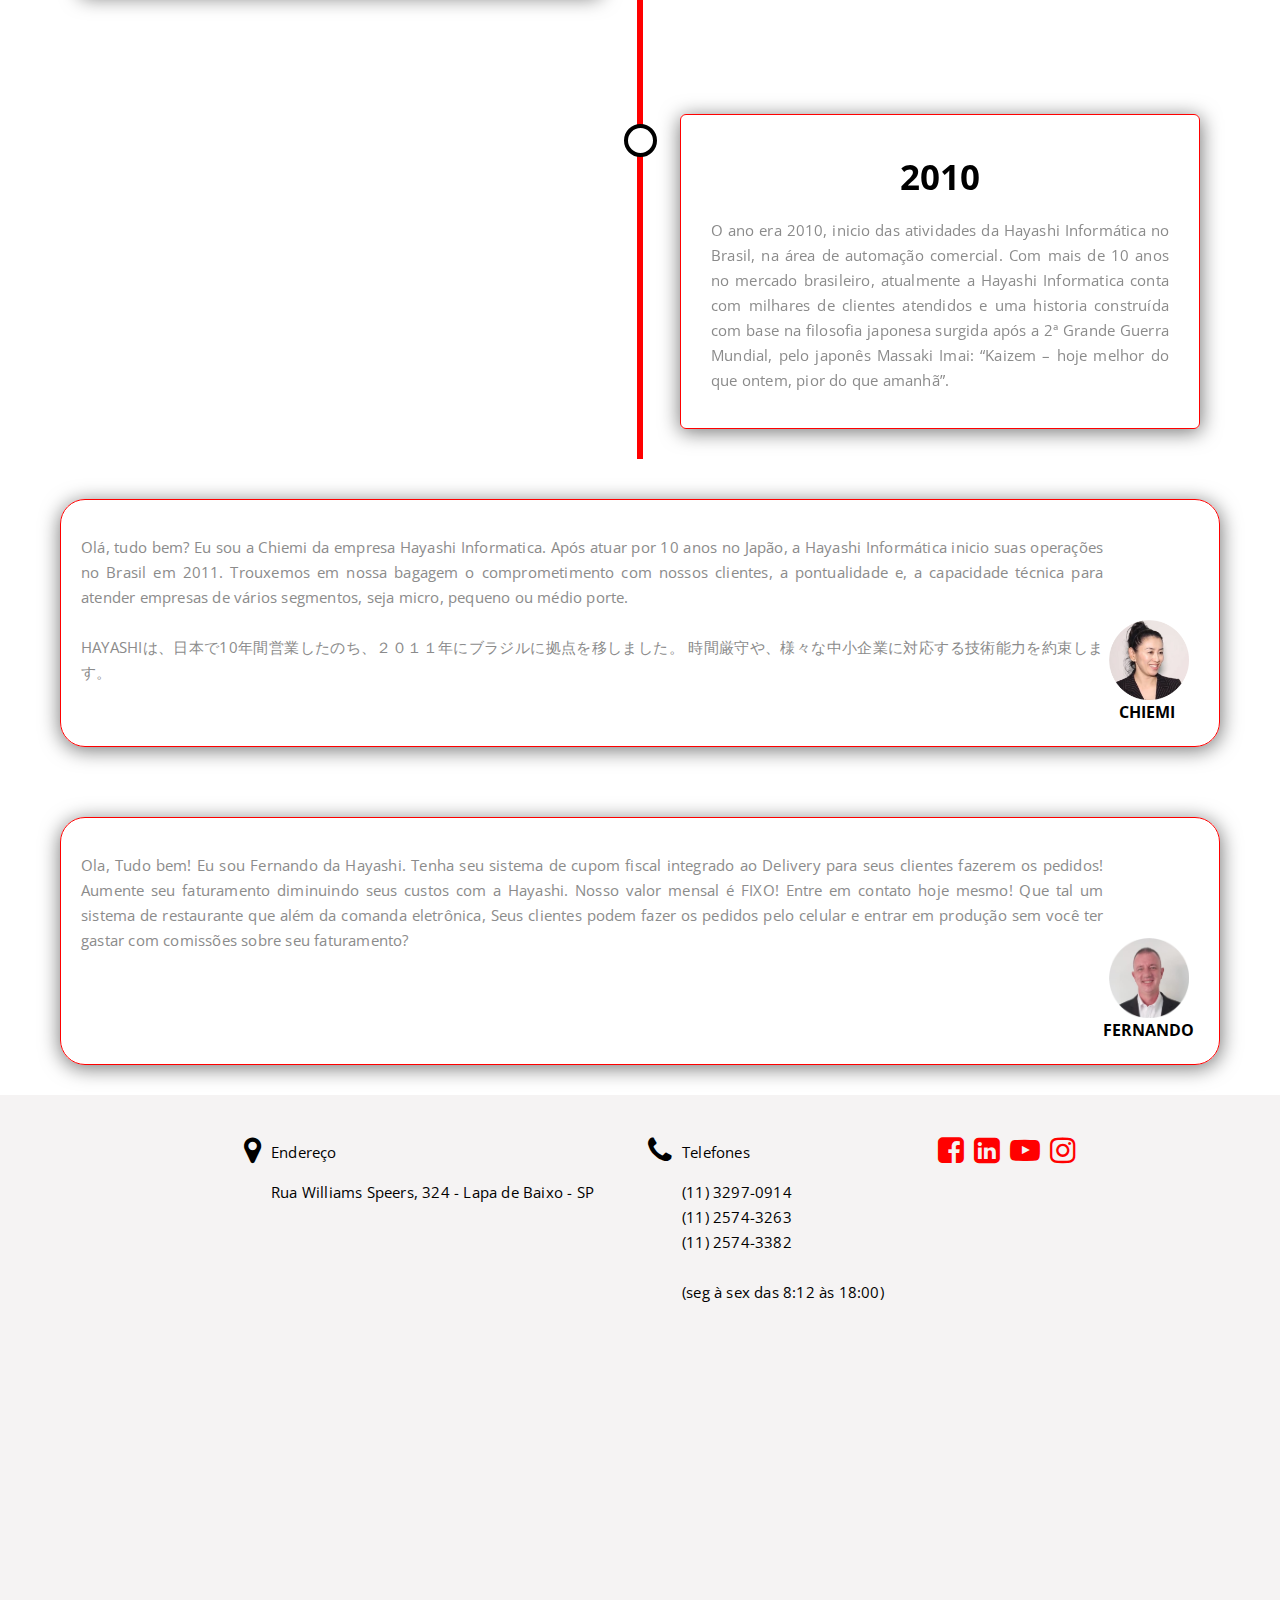
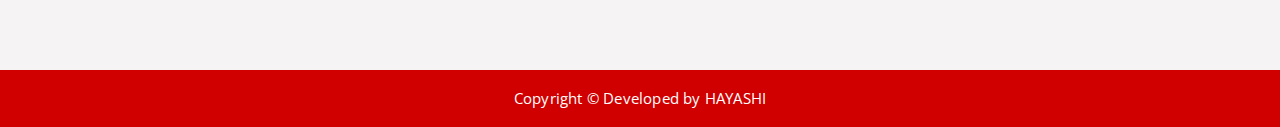
==== commit d9e608ef: "Pequenas alterações" ====
--- a/about.html
+++ b/about.html
@@ -44,22 +44,22 @@
             </div>
         </header>
         <div class="mobile-container">
-            <div class="max-width">
-                <div class="topnav">
+
+            <div class="topnav">
+                <div class="max-width">
                     <a href="index.html" class="active"><img src="img/logo/hayashilogo.png" alt=""></a>
                     <div id="myLinks">
                         <a href="solution.html">Soluções</a>
                         <a href="about.html">Sobre a Empresa</a>
                         <a href="contador.html">Srs. Contadores</a>
                         <a href="perguntas.html">Perguntas Frequentes</a>
-                        <a href="#">Contato</a>
                         <a href="suport.html">Suporte</a>
                     </div>
                 </div>
             </div>
         </div>
         <!-- Seção sobre a empresa -->
-        <section id="section-article"> 
+        <section id="section-article">
             <div class="max-width">
                 <article class="article-content">
                     <h1>Empresa</h1>
@@ -82,7 +82,8 @@
                 </article>
             </div>
         </section>
-        <div class="title"> <!-- Seção TimeLine e conteúdo -->
+        <div class="title">
+            <!-- Seção TimeLine e conteúdo -->
             <h1>Hayashi Timeline</h1>
         </div>
         <div class="timeline">
@@ -125,7 +126,8 @@
                 </div>
             </div>
         </div>
-        <div class="article"> <!-- Seção Fernando e Chiemi -->
+        <div class="article">
+            <!-- Seção Fernando e Chiemi -->
             <div class="max-width">
                 <!-- div principal das fotos e do artigo -->
                 <div class="photo-article">
--- a/css/style.css
+++ b/css/style.css
@@ -47,12 +47,12 @@
 }
 .whats-icon{
     position: fixed;
-    top: 650px;
+    top: 550px;
     left: 0px;
 }
 
 .img-whats{
-    width: 10%;
+    width: 13%;
 }
 
 /*------------------ HEADER ------------------*/
@@ -61,7 +61,7 @@
     margin-top: 40px;
 }
 .topnav img{
-    max-width: 25%;
+    max-width: 20%;
 }
 
 
@@ -117,8 +117,6 @@
 .carousel-img{
     width: 375px;
     height: 300px;
-    transition: opacity .5s ease-in;
-
 }
 
 /*------------------ ARTICLE ------------------*/
@@ -190,7 +188,6 @@
     float: left;
     padding-right: 20px;
     font-size: 40px;
- 
 }
 
 .service-area h3{
@@ -405,6 +402,12 @@
        display: inline;
    }
 
+   #myLinks {
+    float: right;
+    margin-top: 20px;
+    letter-spacing: 0.3px;
+}
+
    .col-1_2{
         width: 31%;
         margin: 1% 1% 0 1%;
@@ -413,13 +416,13 @@
 
    
 .carousel-section{
-    margin-top: 130px;
+    margin-top: 110px;
     margin-bottom: 20px;
 }
 
 .carousel-img{
-    width: 1262px;
-    height: 500px;
+    width: auto;
+    height: 300px;
     margin-left: auto;
     margin-right: auto;
 
@@ -561,6 +564,7 @@
         margin-top: 25px;
         letter-spacing: 0.3px;
     }
+    
     
     #myLinks a{
         text-decoration: none;
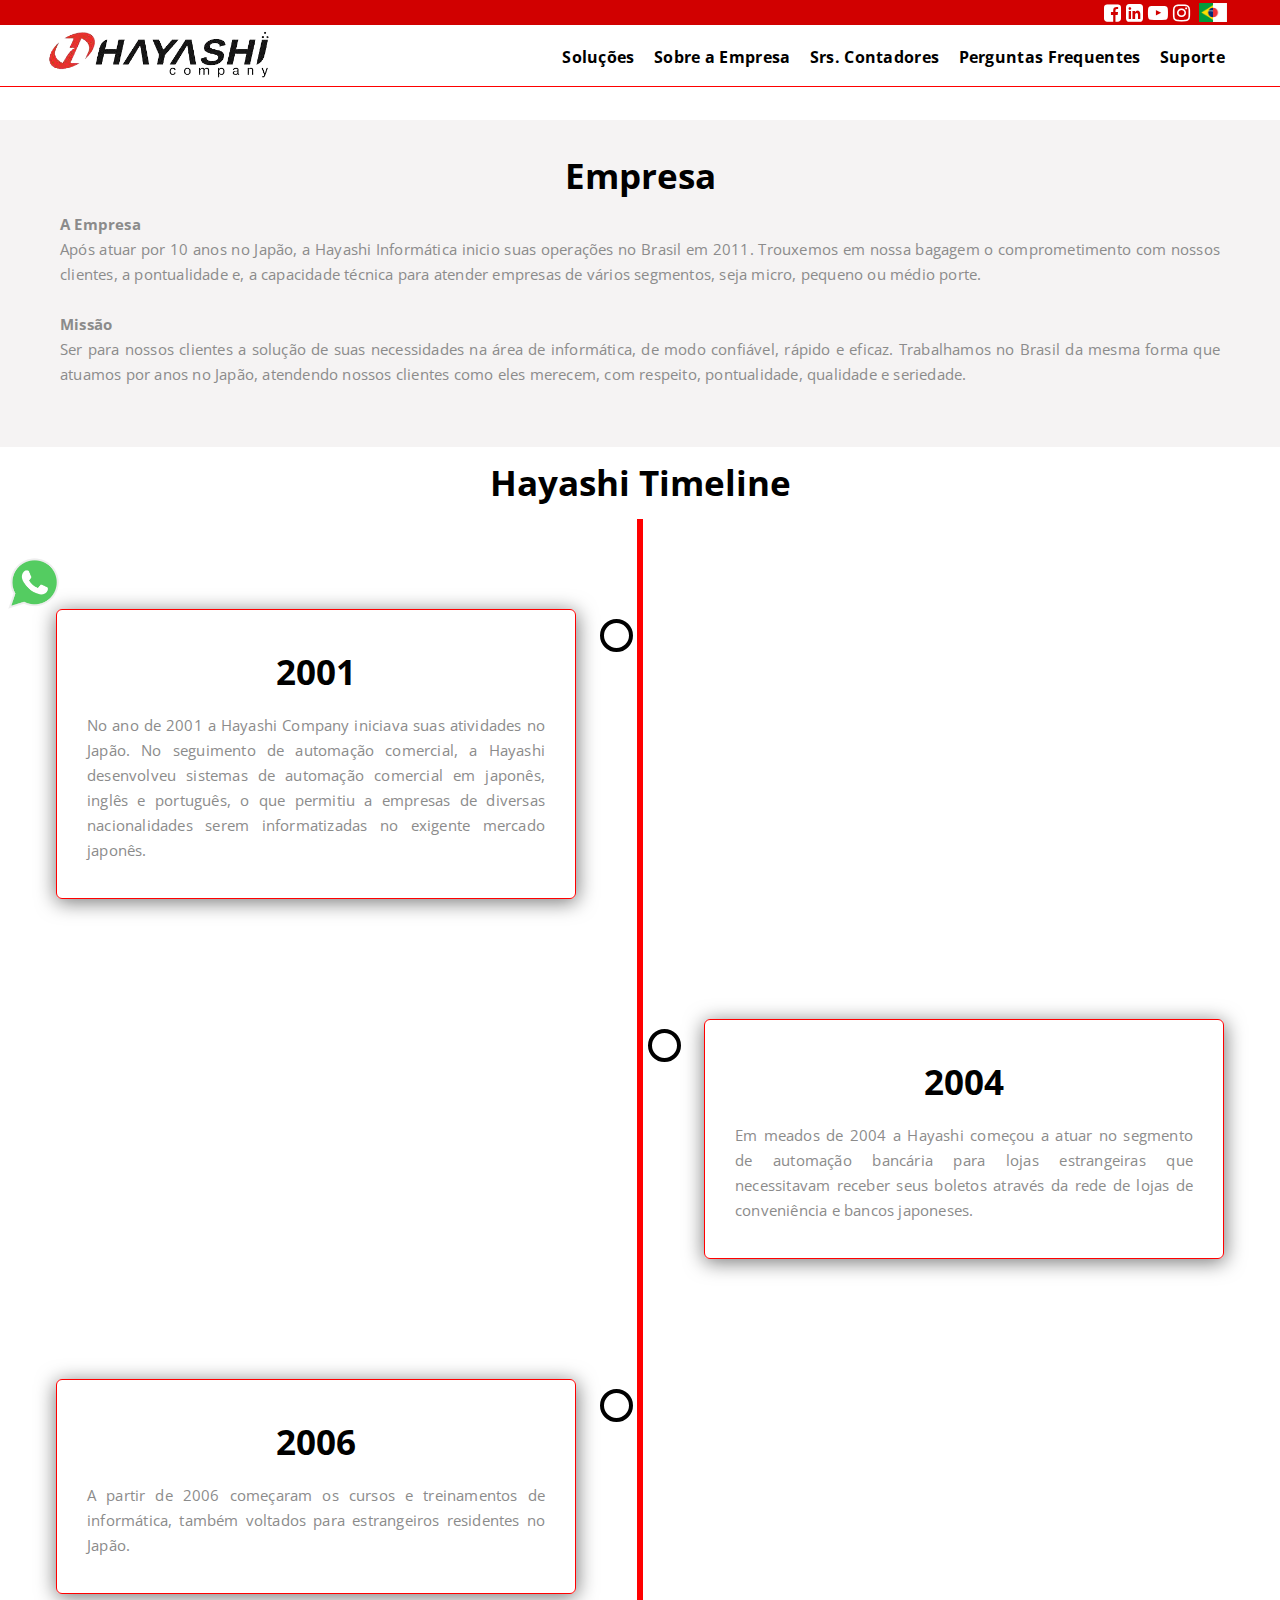
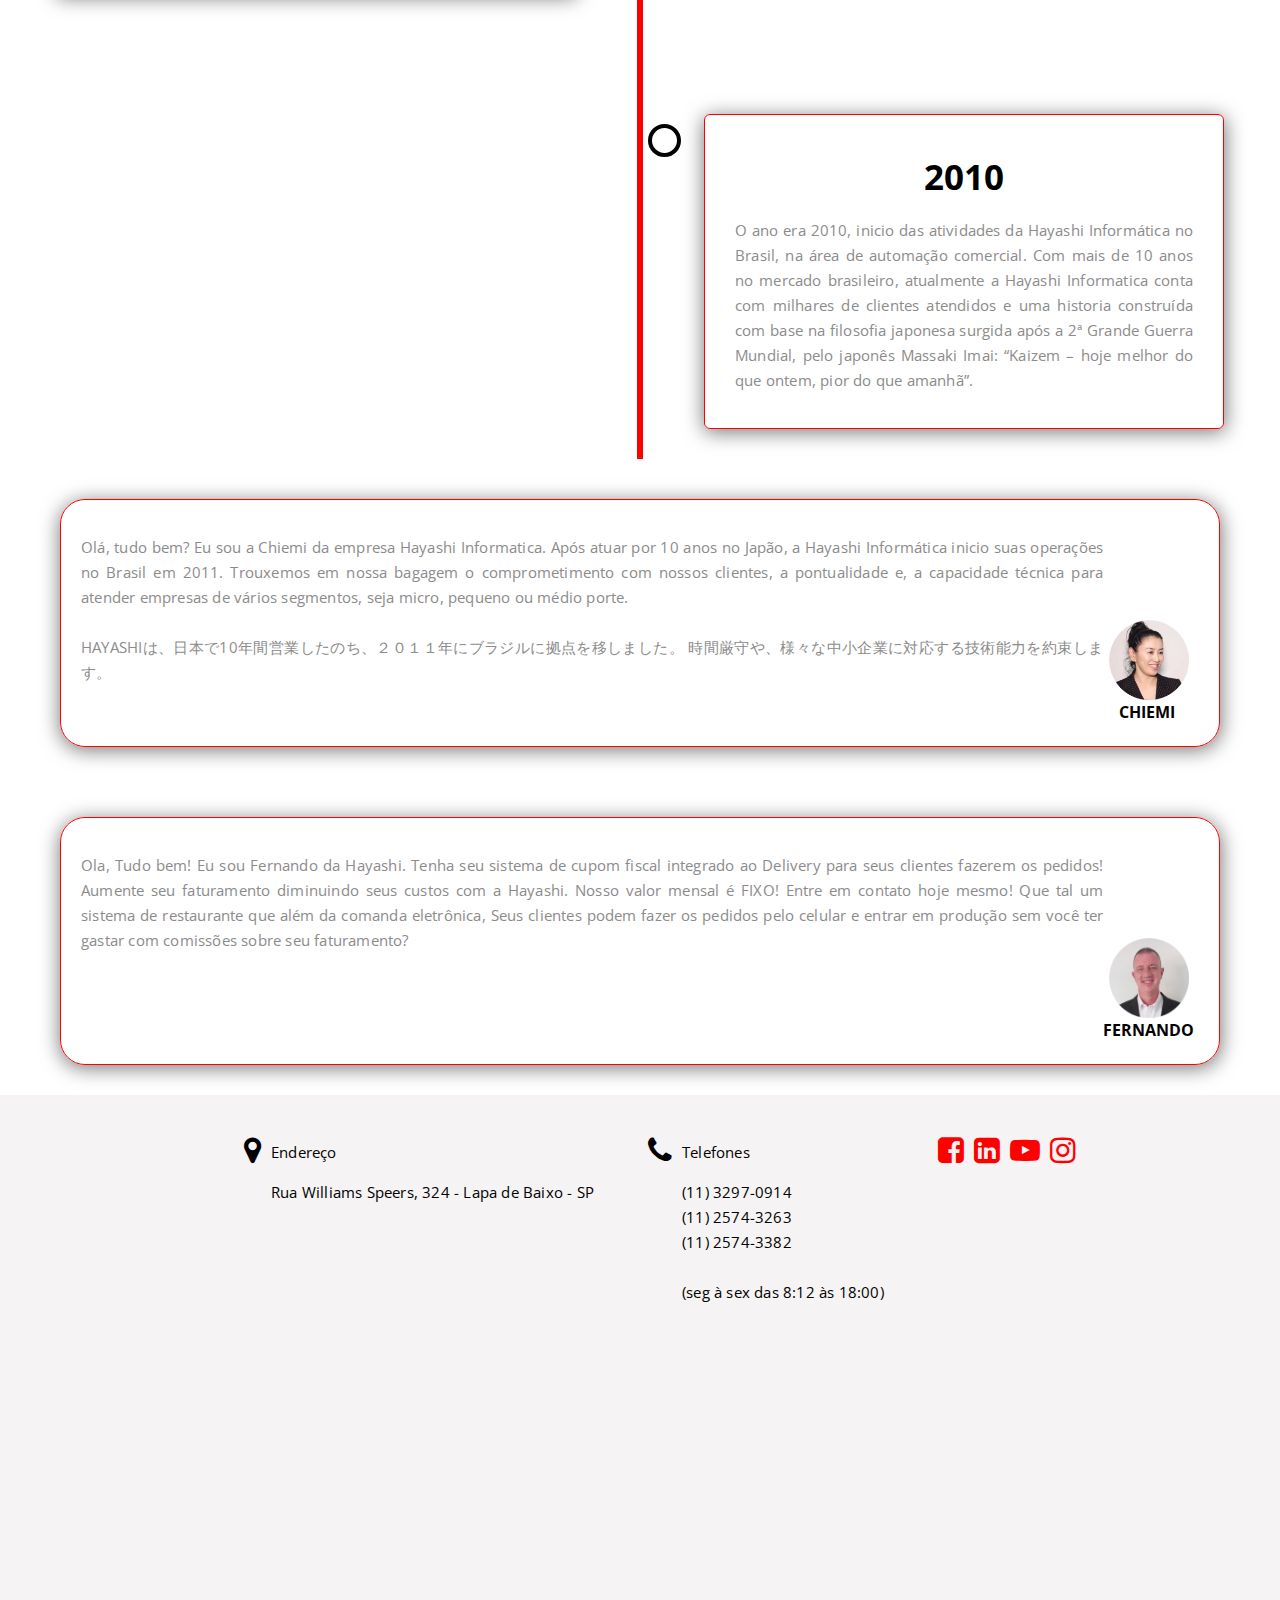
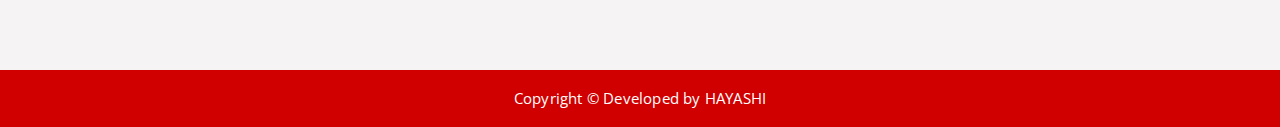
==== commit 5ca6c8fa: "Mudança de pasta e algumas alterações" ====
--- a/about.html
+++ b/about.html
@@ -5,12 +5,12 @@
     <title>Hayashi Automação</title>
     <meta charset="utf-8">
     <meta "author" content="Hayashi Company">
-    <meta name="description" content="lista de documentos">
+    <meta name="description" content="Automação Comercial">
     <meta name="viewport" content="width=device-width, initial-scale=1">
     <link rel="preconnect" href="https://fonts.gstatic.com">
     <link href="https://fonts.googleapis.com/css2?family=Open+Sans:wght@300&display=swap" rel="stylesheet">
     <link rel="preconnect" href="https://fonts.gstatic.com">
-    <link rel="stylesheet" href="font-awesome-4.7.0/font-awesome-4.7.0/css/font-awesome.css">
+    <link rel="stylesheet" href="font-awesome-4.7.0/css/font-awesome.css">
     <meta name"keywords" content="">
 
     <link rel="stylesheet" href="css/style_about.css">
@@ -24,7 +24,7 @@
             <div class="information-top">
                 <div class="max-width clearfix">
                     <a href="index_jp.html" target="_blank" class="logo-pais"><img align="right"
-                            src="img/bandeira/bandeira brasil e japão.jpg" alt=""></a>
+                            src="img/bandeira/bandeira brasil e japao.jpg" alt=""></a>
                     <div class="icons-header">
                         <a href="https://www.facebook.com/hayashi.informatica" target="_blank"><i
                                 class="fa fa-facebook-square" aria-hidden="true"></i></a>
--- a/css/style_about.css
+++ b/css/style_about.css
@@ -42,6 +42,7 @@
     bottom: 0;
     left: 50%;
     margin-left: -3px;
+    z-index: -1;
 }
 
 .container{
@@ -79,28 +80,28 @@
     border: 4px solid black;
     top: 100px;
     border-radius: 50px;
-    z-index: 1;
+    z-index: -1;
 }
 
 .left{
-    left: 0;
+    left: -2%;
 }
  /* -------SETAS------- */
 /* .left::before{
     content: " ";
     height: 0;
     position: absolute;
-    top: 105px;
+    top: 22px;
     width: 0;
-    z-index: 1;
+    z-index: -1;
     right: 30px;
     border: medium solid white;
-    border-width: 10px 0px 10px 10px;
+    border-width: 10px 0 10px 10px;
     border-color: transparent red transparent transparent;
 } */
 
 .right{
-    right: -50%;
+    right: -52%;
 }
 
 /* -------SETAS------- */
@@ -110,7 +111,7 @@
     position: absolute;
     top: 105px;
     width: 0;
-    z-index: 1;
+    z-index: -1;
     left: 30px;
     border: medium solid white;
     border-width: 10px 10px 10px 0;
@@ -128,6 +129,7 @@
     box-shadow: 0.3px 3px 20px rgba(7, 7, 7, 0.555);
     position: relative;
     border-radius: 6px;
+    z-index: -1;
 }
 
 /* BOSS SECTION */
--- a/css/style.css
+++ b/css/style.css
@@ -22,6 +22,7 @@
     left: 0;
     top: 0;
     width: 100%;
+    z-index: 1;
 }
 
 #top-header p{
@@ -372,9 +373,10 @@
         right: 0;
         top: 0%;
         width: 100%;
-        margin-top: 26px;
+        margin-top: 25px;
         background: white;
         border-bottom: 1px solid red;
+        z-index: 1;
       }
 
     #section-article {
@@ -409,7 +411,7 @@
 }
 
    .col-1_2{
-        width: 31%;
+        width: 30%;
         margin: 1% 1% 0 1%;
         float: left;
    }
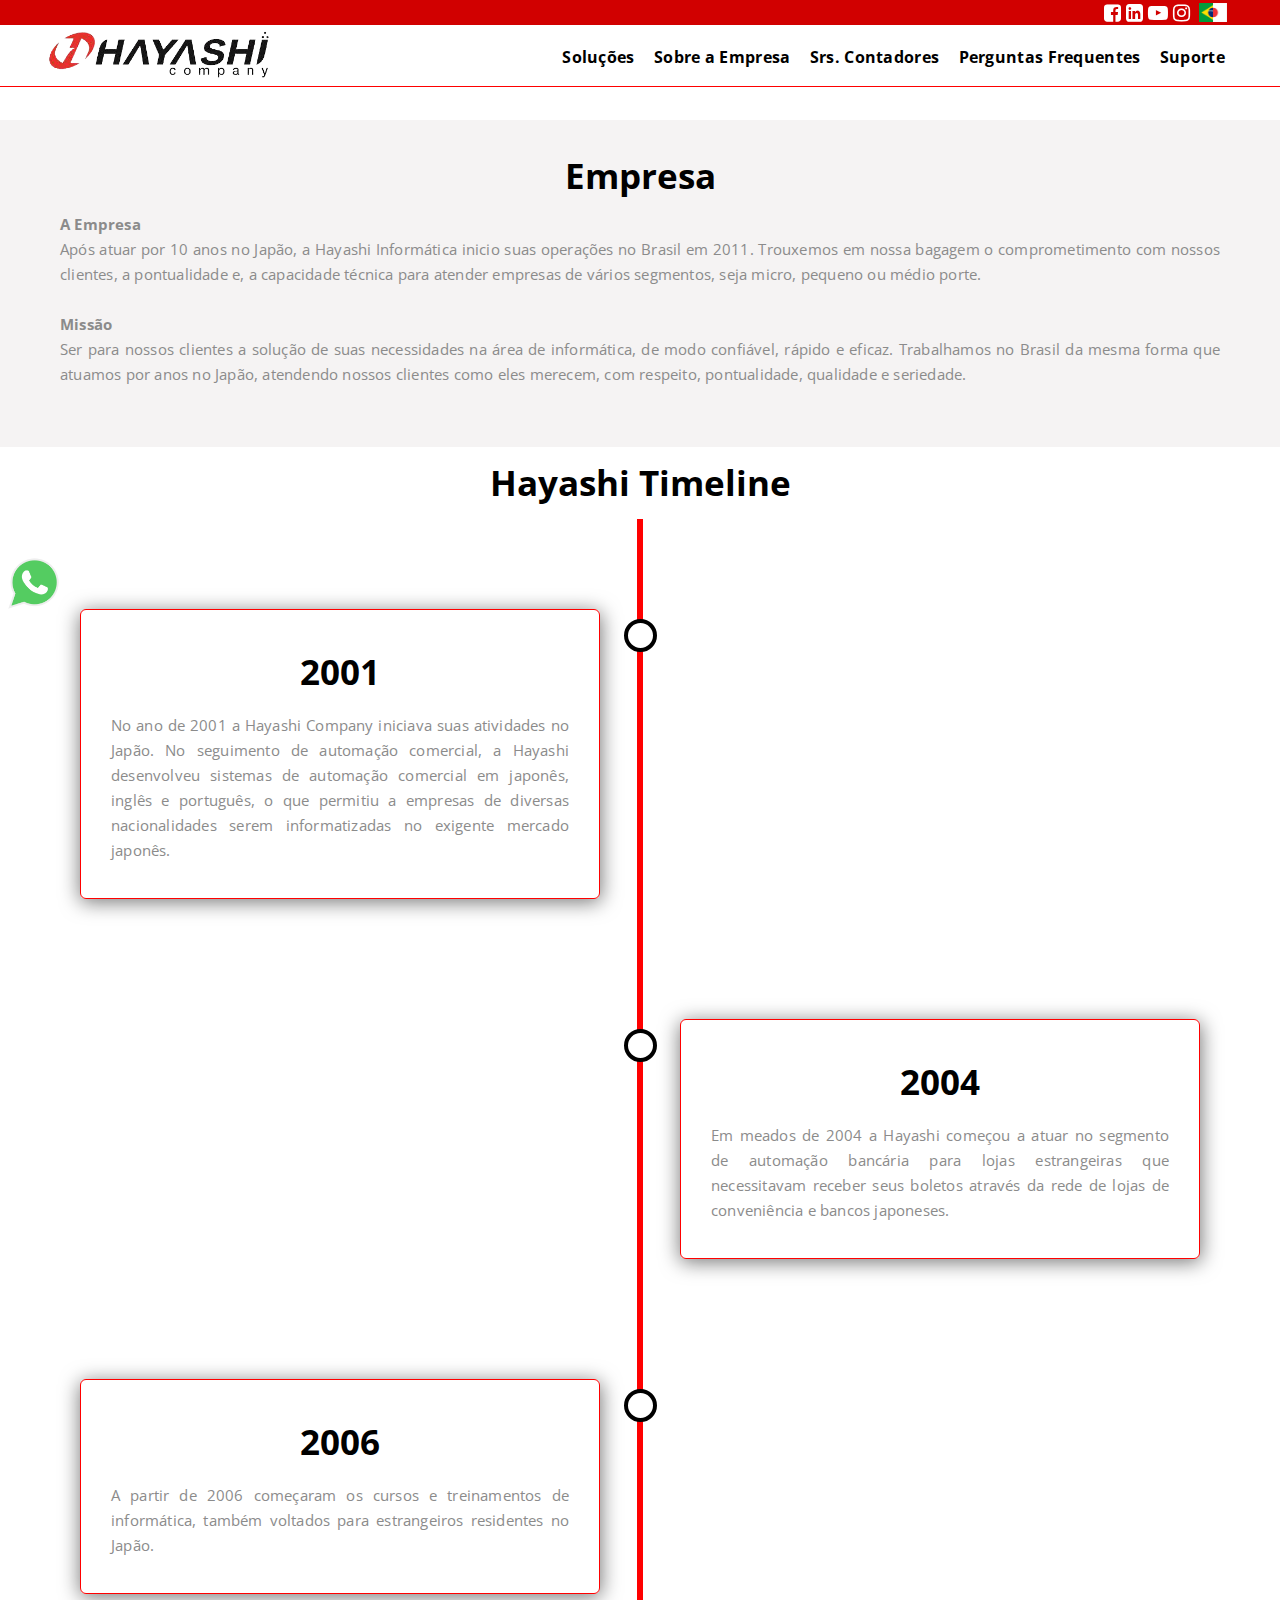
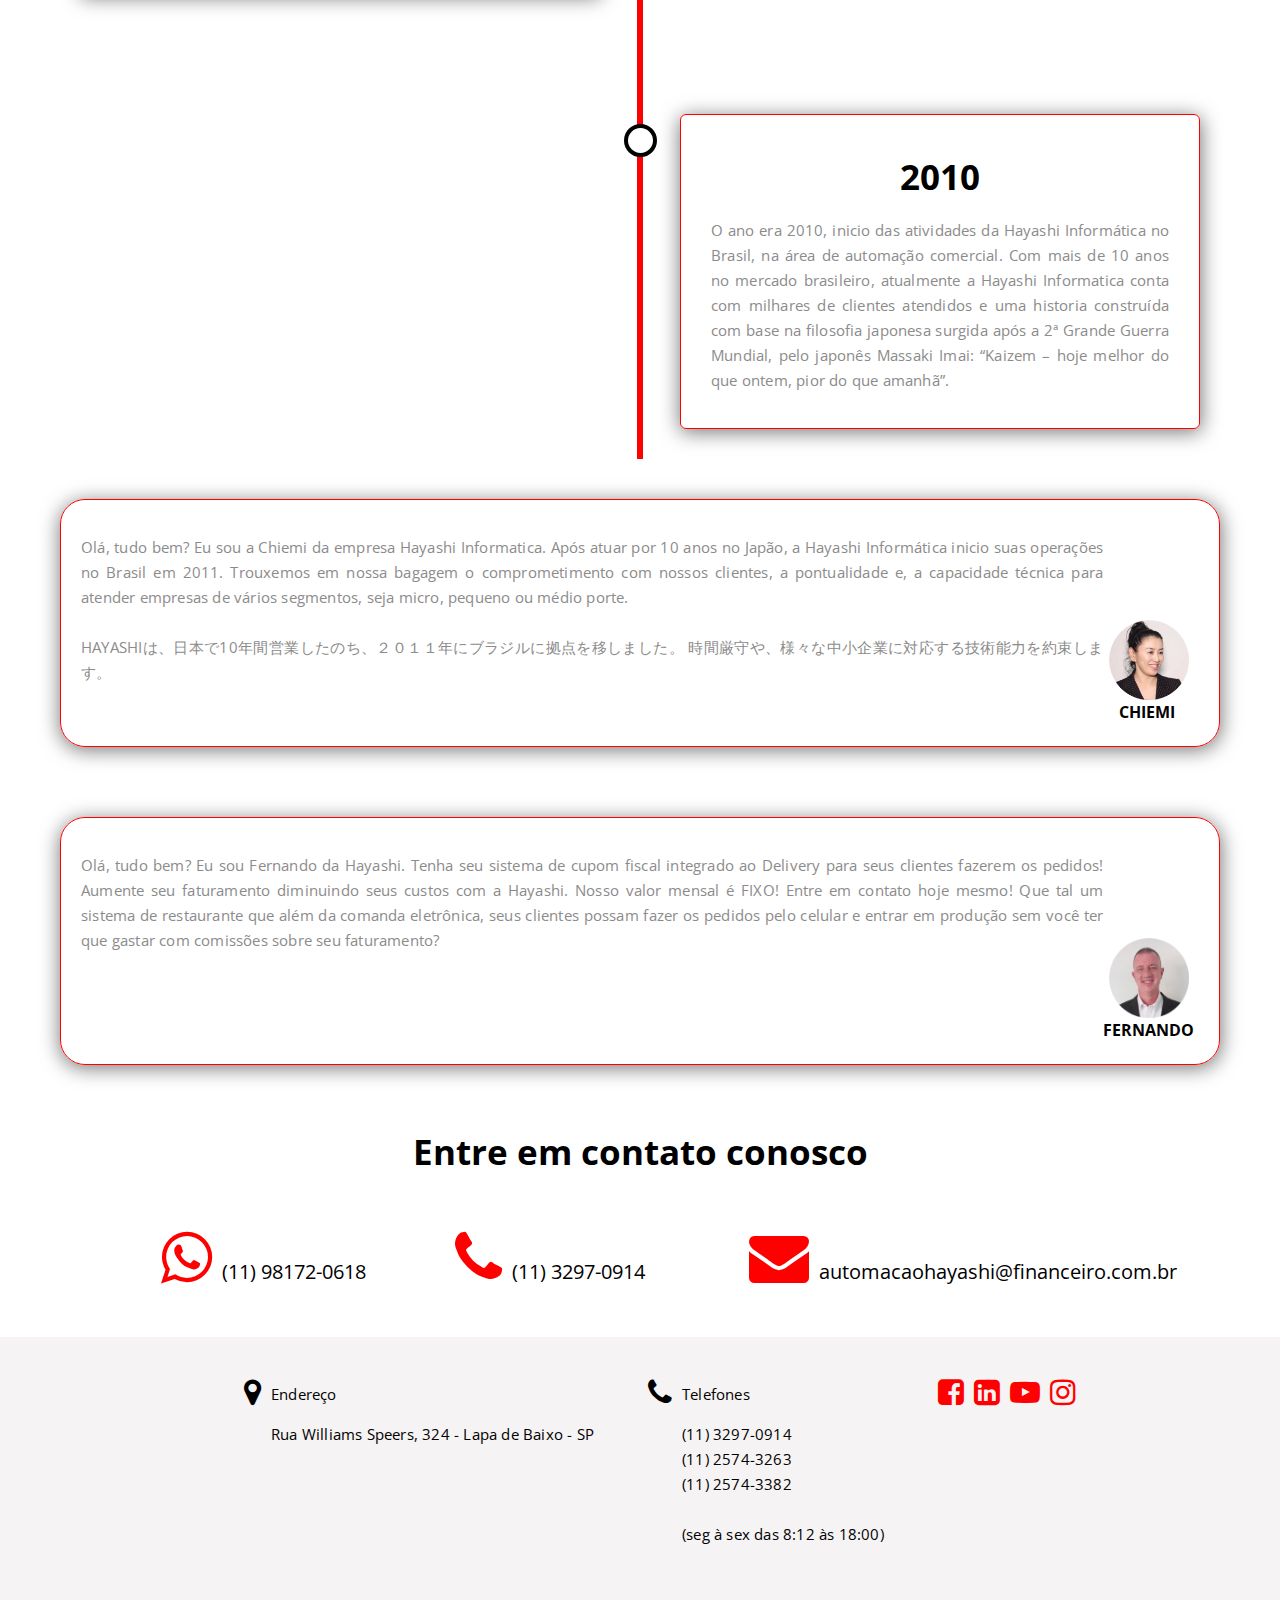
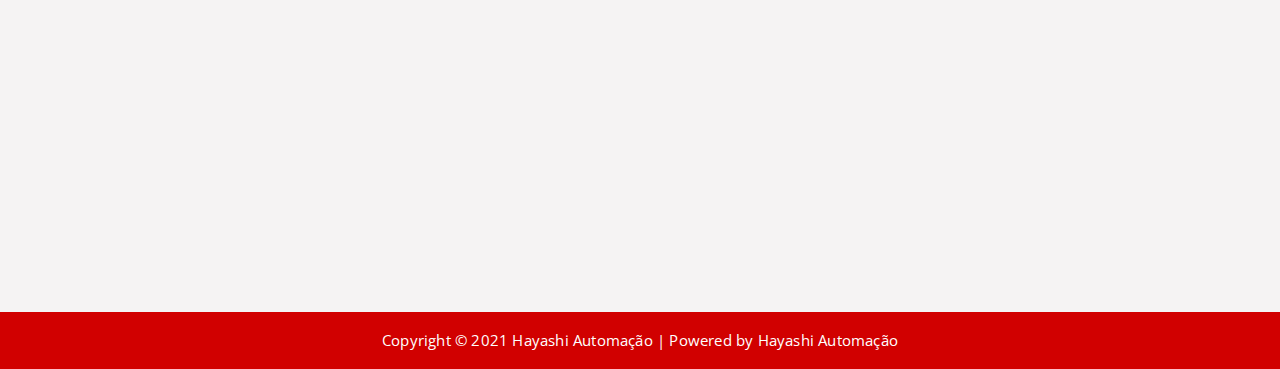
==== commit f2f22fc3: "Alteração na responsividade, mudanças no carousel" ====
--- a/about.html
+++ b/about.html
@@ -19,34 +19,40 @@
 </head>
 
 <body>
-    <main id="main-content">
-        <header id="top-header">
-            <div class="information-top">
+     <!-- Bandeiras, redes sociais-->
+     <header id="top-header">
+        <div class="information-top">
+            <div class="max-width clearfix">
+                <a href="index_jp.html" target="_blank" class="logo-pais"><img align="right"
+                        src="img/bandeira/bandeira brasil e japao.jpg" alt=""></a>
+                <div class="icons-header">
+                    <!-- Ícones header -->
+                    <a href="https://www.facebook.com/hayashi.informatica" target="_blank"><i
+                            class="fa fa-facebook-square" aria-hidden="true"></i></a>
+                    <a href="" target="_blank"><i class="fa fa-linkedin-square" aria-hidden="true"></i></a>
+                    <a href="https://www.youtube.com/channel/UCN6EgGJZ1d4cQdnxiLPT6YA" target="_blank"><i
+                            class="fa fa-youtube-play" aria-hidden="true"></i></a>
+                    <a href="https://www.instagram.com/automacaohayashi/" target="_blank"><i class="fa fa-instagram"
+                            aria-hidden="true"></i></a>
+                </div>
+            </div>
+
+            <!--  ícone flutuante do WhatsApp -->
+            <div class="whatsaap-container">
+                <div class="whats-icon">
+                    <a href="https://wa.me/5511981720618" target="_blank"><img class="img-whats"
+                            src="img/icons/Whatsapp_icon-icons.com_66931.png" alt="">
+                    </a>
+                </div>
+            </div>
+
+        </div>
+    </header>
+
+        <!-- Menu de navegação e logo da Hayashi -->
+        <div class="mobile-container">
+            <div class="topnav">
                 <div class="max-width clearfix">
-                    <a href="index_jp.html" target="_blank" class="logo-pais"><img align="right"
-                            src="img/bandeira/bandeira brasil e japao.jpg" alt=""></a>
-                    <div class="icons-header">
-                        <a href="https://www.facebook.com/hayashi.informatica" target="_blank"><i
-                                class="fa fa-facebook-square" aria-hidden="true"></i></a>
-                        <a href="" target="_blank"><i class="fa fa-linkedin-square" aria-hidden="true"></i></a>
-                        <a href="https://www.youtube.com/channel/UCN6EgGJZ1d4cQdnxiLPT6YA" target="_blank"><i
-                                class="fa fa-youtube-play" aria-hidden="true"></i></a>
-                        <a href="https://www.instagram.com/automacaohayashi/" target="_blank"><i class="fa fa-instagram"
-                                aria-hidden="true"></i></a>
-                    </div>
-                </div>
-                <div class="whatsaap-container">
-                    <div class="whats-icon">
-                        <a href="https://wa.me/5511981720618" target="_blank"><img class="img-whats"
-                                src="img/icons/Whatsapp_icon-icons.com_66931.png" alt=""></a>
-                    </div>
-                </div>
-            </div>
-        </header>
-        <div class="mobile-container">
-
-            <div class="topnav">
-                <div class="max-width">
                     <a href="index.html" class="active"><img src="img/logo/hayashilogo.png" alt=""></a>
                     <div id="myLinks">
                         <a href="solution.html">Soluções</a>
@@ -56,8 +62,12 @@
                         <a href="suport.html">Suporte</a>
                     </div>
                 </div>
-            </div>
-        </div>
+                <a href="javascript:void(0);" class="icon" onclick="myFunction()">
+                    <i class="fa fa-bars"></i>
+                </a>
+            </div>
+        </div>
+
         <!-- Seção sobre a empresa -->
         <section id="section-article">
             <div class="max-width">
@@ -175,14 +185,14 @@
                                 <img class="img-boss" align="right" src="img/Fotos/Fernando.png" alt="">
                             </div>
                             <p align="left">
-                                Ola, Tudo bem! Eu sou Fernando da Hayashi.
+                                Olá, tudo bem? Eu sou Fernando da Hayashi.
 
                                 Tenha seu sistema de cupom fiscal integrado ao Delivery para seus clientes fazerem os
                                 pedidos! Aumente seu faturamento diminuindo seus custos com a Hayashi. Nosso valor
                                 mensal é FIXO! Entre em contato hoje mesmo!
 
-                                Que tal um sistema de restaurante que além da comanda eletrônica, Seus clientes podem
-                                fazer os pedidos pelo celular e entrar em produção sem você ter gastar com comissões
+                                Que tal um sistema de restaurante que além da comanda eletrônica, seus clientes possam
+                                fazer os pedidos pelo celular e entrar em produção sem você ter que gastar com comissões
                                 sobre seu faturamento?
                             </p>
                         </div>
@@ -193,7 +203,41 @@
                 </div>
             </div>
         </div>
+        <!-- Seção do contato -->
+        <section id="contact-section">
+            <div class="max-width clearfix">
+                <div class="contact-title">
+                    <h1>Entre em contato conosco</h1>
+                </div>
+                <div class="contact-container">
+                    <div class="col-1_2">
+                        <div class="contact-content">
+                            <div class="contact-icon">
+                                <i class="fa fa-whatsapp" aria-hidden="true"><span>(11) 98172-0618</span></i>
+                            </div>
+                        </div>
+                    </div>
+                    <div class="col-1_2">
+                        <div class="contact-content">
+                            <div class="contact-icon">
+                                <i class="fa fa-phone" aria-hidden="true"><span>(11) 3297-0914</span></i>
+                            </div>
+                        </div>
+                    </div>
+                    <div class="col-1_2">
+                        <div class="contact-content">
+                            <div class="contact-icon">
+                                <i class="fa fa-envelope"
+                                    aria-hidden="true"><span>automacaohayashi@financeiro.com.br</span></i>
+                            </div>
+                        </div>
+                    </div>
+                </div>
+            </div>
+        </section>
     </main>
+
+     <!-- Seção do footer -->
     <footer class="main-footer">
         <div class="max-width clearfix">
             <div class="information-footer">
@@ -220,6 +264,7 @@
                         </div>
                     </div>
                     <div class="icons-footer">
+                        <!-- Seção das redes sociais -->
                         <a href="https://www.facebook.com/hayashi.informatica" target="_blank"><i
                                 class="fa fa-facebook-square" aria-hidden="true"></i></a>
                         <a href="" target="_blank"><i class="fa fa-linkedin-square" aria-hidden="true"></i></a>
@@ -231,6 +276,7 @@
                 </div>
             </div>
             <div class="maps">
+                <!-- Seção do maps -->
                 <div class="max-width clearfix">
                     <iframe
                         src="https://www.google.com/maps/embed?pb=!1m18!1m12!1m3!1d3658.35366633677!2d-46.700365084828086!3d-23.519778865943543!2m3!1f0!2f0!3f0!3m2!1i1024!2i768!4f13.1!3m3!1m2!1s0x94cef86f0c8c1a53%3A0x1b8b7d3e77b3373d!2sRua%20William%20Speers%2C%20324%20-%20Lapa%20de%20Baixo%2C%20S%C3%A3o%20Paulo%20-%20SP%2C%2005065-010!5e0!3m2!1spt-BR!2sbr!4v1622728501319!5m2!1spt-BR!2sbr"
@@ -240,7 +286,7 @@
         </div>
         <div class="copyright">
             <div class="copyright-content">
-                <p>Copyright &copy; <a href="index.html">Developed by HAYASHI</a></p>
+                <p>Copyright © 2021 Hayashi Automação | Powered by Hayashi Automação</a></p>
             </div>
         </div>
     </footer>
--- a/css/style_about.css
+++ b/css/style_about.css
@@ -80,11 +80,11 @@
     border: 4px solid black;
     top: 100px;
     border-radius: 50px;
-    z-index: -1;
+    z-index: 1;
 }
 
 .left{
-    left: -2%;
+    left: 0%;
 }
  /* -------SETAS------- */
 /* .left::before{
@@ -101,7 +101,7 @@
 } */
 
 .right{
-    right: -52%;
+    right: -50%;
 }
 
 /* -------SETAS------- */
--- a/css/style.css
+++ b/css/style.css
@@ -95,12 +95,11 @@
 }
 
 .icons-header{
-    color: blue;
+    color: white;
     font-size: 20px;
     text-align:right;
     margin-right: 45px;
     text-decoration: none;
-    
 }
 
 .icons-header a{
@@ -175,6 +174,7 @@
 .service-area{
     padding-bottom: 10px;
     text-align: justify;
+    padding-right: 20px;
 }
 /* .media{ espaçamento das letras dos ícones
     padding-left: 50px; 
@@ -612,7 +612,6 @@
 
     /*-----------------HEADER MOBILE-----------------*/
 
-    
     .whats-icon{
         position: fixed;
         top: 500px;
@@ -657,6 +656,7 @@
         margin-top: 26px;
         background: white;
         border-bottom: 1px solid red;
+        z-index: 1;
     }
     
     .topnav #myLinks{
@@ -665,7 +665,7 @@
     
     .topnav a{
         color: red;
-        padding:14px 16px;
+        padding: 12px 16px;
         text-decoration: none;
         font-size: 17px;
         display: block;
@@ -675,7 +675,7 @@
         background: block;
         display: block;
         position: absolute;
-        right: 0;
+        right: 20px;
         top: 0;
     }
 
@@ -704,13 +704,13 @@
     } */
 /*-----------------SLIDE MOBILE-----------------*/
     .carousel-section{
-        margin-top: 150px;
+        margin-top: 125px;
         margin-bottom: 20px;
     }
     
     .carousel-img{
-        width: 360px;
-        height: 300px;
+        width: 355px;
+        height: 165px;
         transition: opacity .5s ease-in;
     
     }
@@ -737,7 +737,7 @@
 /*-----------------FOOTER MOBILE-----------------*/
 
     .active img{
-        max-width: 95%;
+        max-width: 75%;
     }
     .maps{
         display: none;
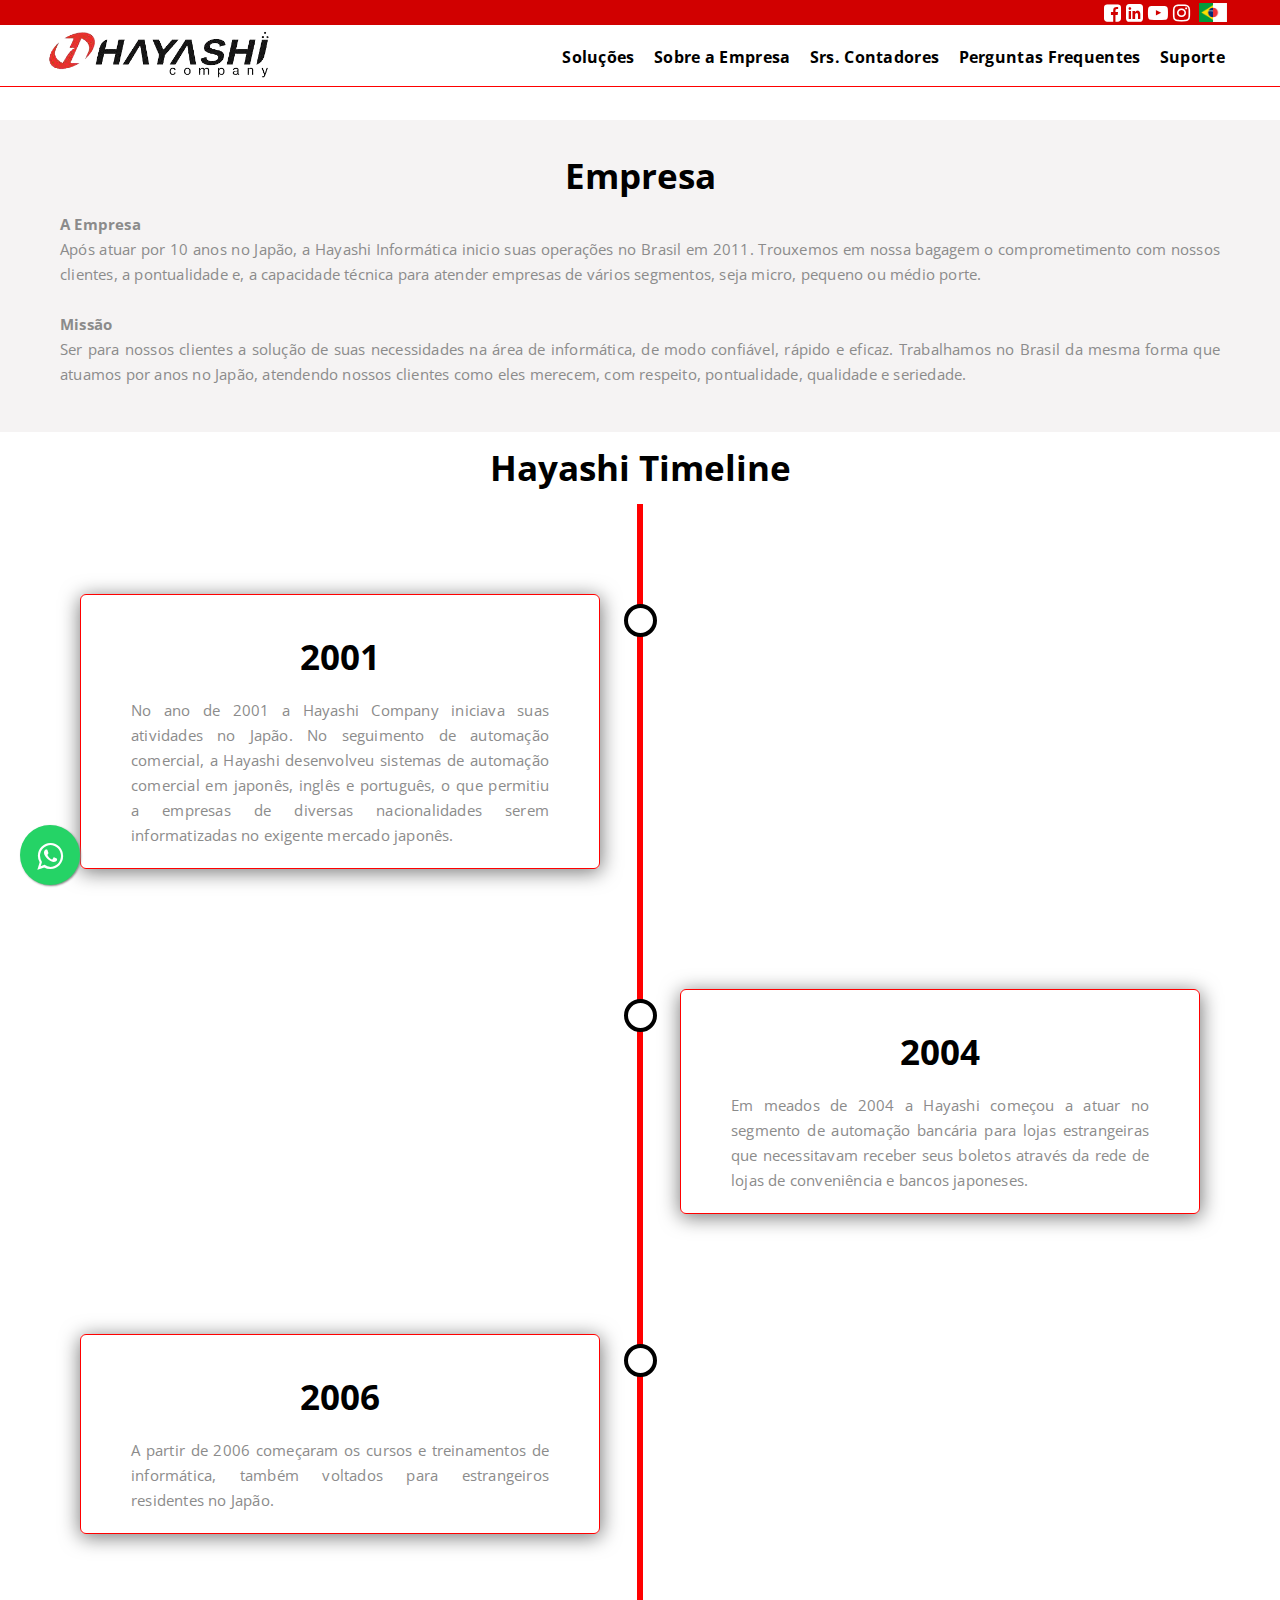
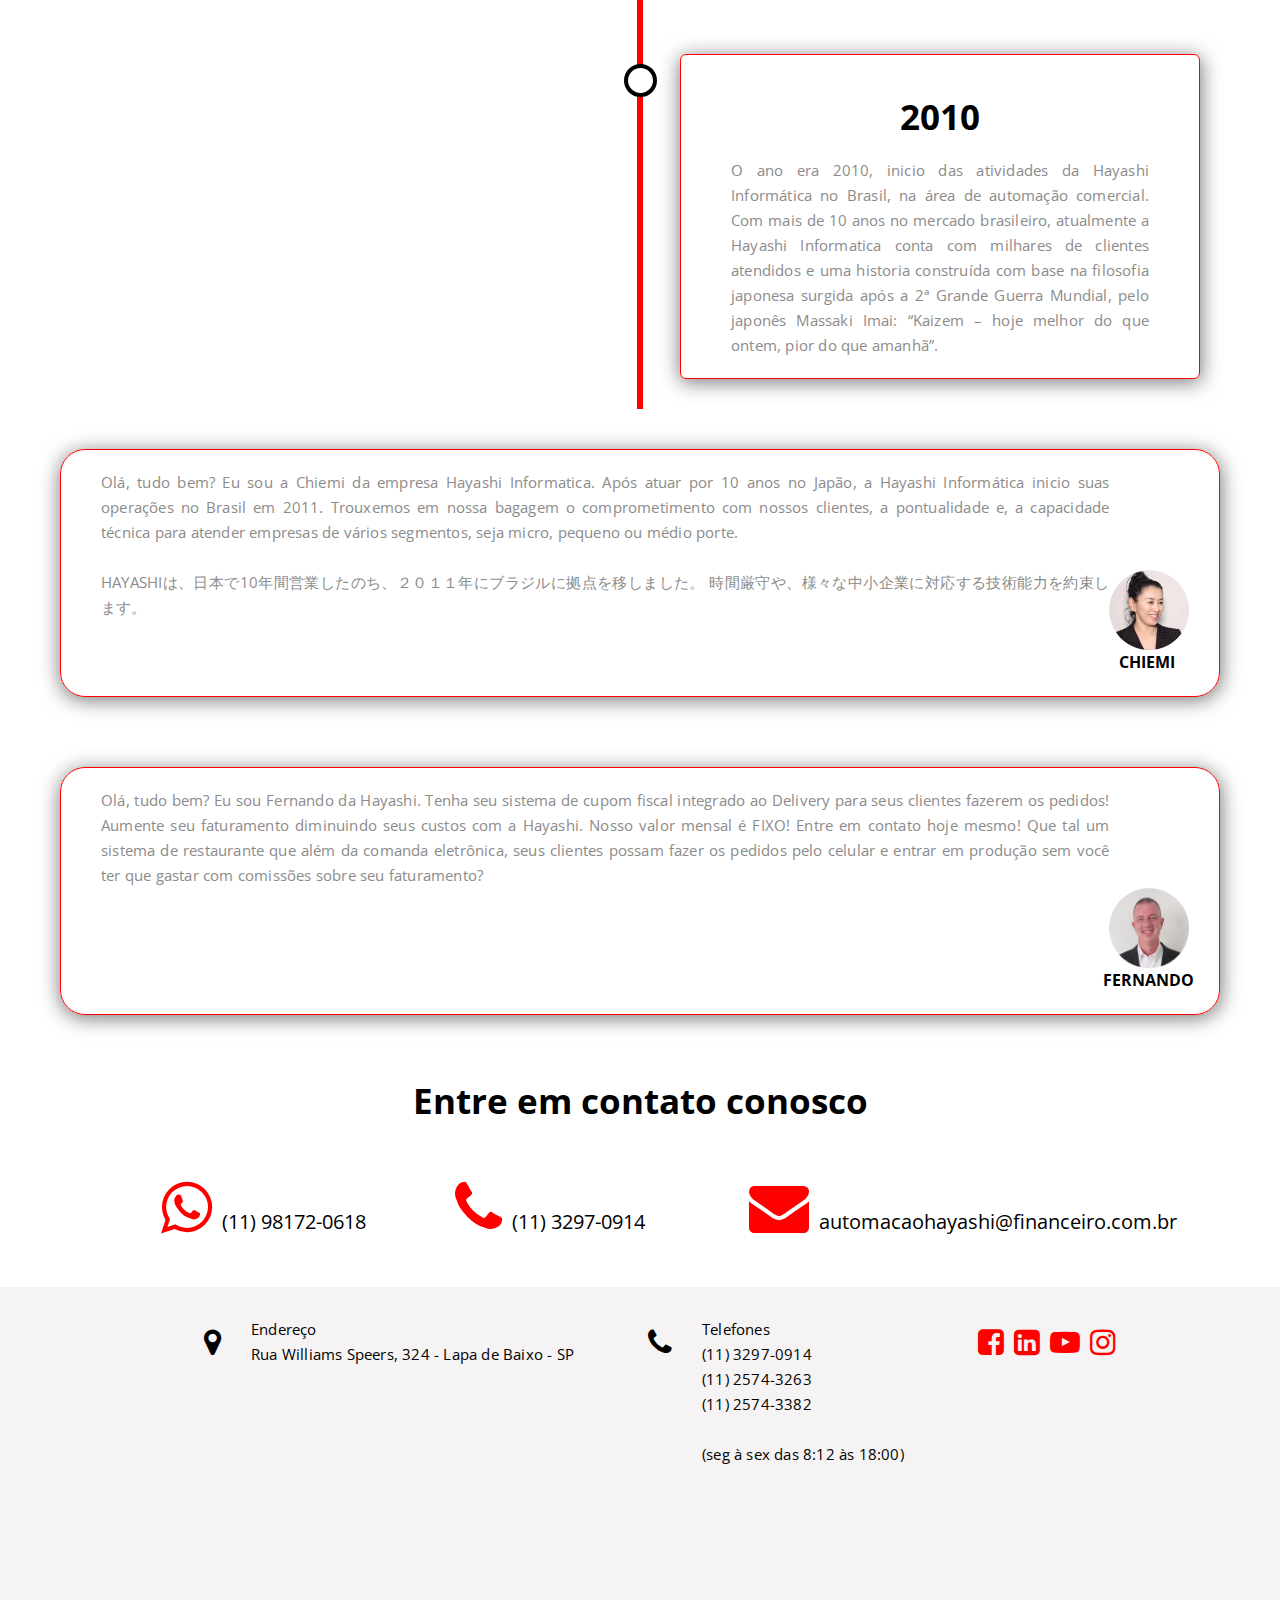
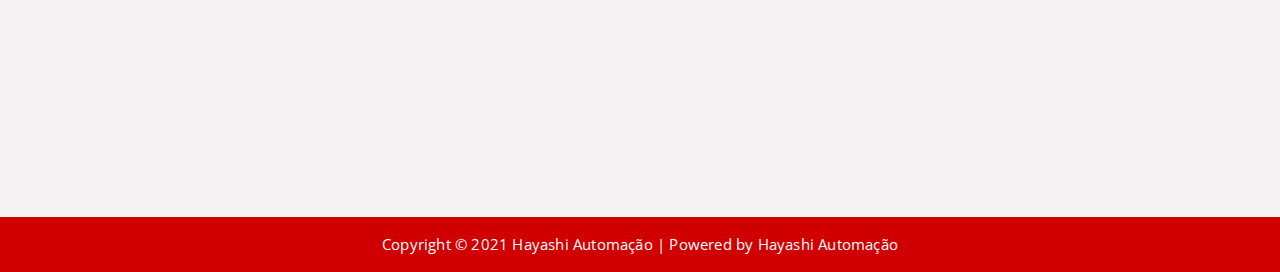
==== commit 71349778: "Alterações no ícone do whats" ====
--- a/about.html
+++ b/about.html
@@ -19,8 +19,8 @@
 </head>
 
 <body>
-     <!-- Bandeiras, redes sociais-->
-     <header id="top-header">
+    <!-- Bandeiras, redes sociais-->
+    <header id="top-header">
         <div class="information-top">
             <div class="max-width clearfix">
                 <a href="index_jp.html" target="_blank" class="logo-pais"><img align="right"
@@ -36,208 +36,198 @@
                             aria-hidden="true"></i></a>
                 </div>
             </div>
-
-            <!--  ícone flutuante do WhatsApp -->
-            <div class="whatsaap-container">
-                <div class="whats-icon">
-                    <a href="https://wa.me/5511981720618" target="_blank"><img class="img-whats"
-                            src="img/icons/Whatsapp_icon-icons.com_66931.png" alt="">
-                    </a>
-                </div>
-            </div>
-
         </div>
     </header>
 
-        <!-- Menu de navegação e logo da Hayashi -->
-        <div class="mobile-container">
-            <div class="topnav">
-                <div class="max-width clearfix">
-                    <a href="index.html" class="active"><img src="img/logo/hayashilogo.png" alt=""></a>
-                    <div id="myLinks">
-                        <a href="solution.html">Soluções</a>
-                        <a href="about.html">Sobre a Empresa</a>
-                        <a href="contador.html">Srs. Contadores</a>
-                        <a href="perguntas.html">Perguntas Frequentes</a>
-                        <a href="suport.html">Suporte</a>
-                    </div>
-                </div>
-                <a href="javascript:void(0);" class="icon" onclick="myFunction()">
-                    <i class="fa fa-bars"></i>
-                </a>
-            </div>
-        </div>
-
-        <!-- Seção sobre a empresa -->
-        <section id="section-article">
-            <div class="max-width">
-                <article class="article-content">
-                    <h1>Empresa</h1>
-                    <p align="Left">
-                        <b>A Empresa</b>
-                        <br>
-                        Após atuar por 10 anos no Japão, a Hayashi Informática inicio suas operações no Brasil em 2011.
-                        Trouxemos em nossa bagagem o comprometimento com nossos clientes, a pontualidade e, a capacidade
-                        técnica para atender empresas de vários segmentos, seja micro, pequeno ou médio porte.
-                        <br>
-                        <br>
-                        <b>Missão</b>
-                        <br>
-                        Ser para nossos clientes a solução de suas necessidades na área de informática, de modo
-                        confiável, rápido e eficaz.
-                        Trabalhamos no Brasil da mesma forma que atuamos por anos no Japão, atendendo nossos clientes
-                        como eles merecem, com respeito, pontualidade, qualidade e seriedade.<br>
-                        <br>
-                    </p>
-                </article>
-            </div>
-        </section>
-        <div class="title">
-            <!-- Seção TimeLine e conteúdo -->
-            <h1>Hayashi Timeline</h1>
-        </div>
-        <div class="timeline">
-            <div class="container left">
-                <div class="content">
-                    <h2>2001</h2>
-                    <p>No ano de 2001 a Hayashi Company iniciava suas atividades no Japão.
-                        No seguimento de automação comercial, a Hayashi desenvolveu sistemas de automação comercial em
-                        japonês, inglês e português, o que permitiu a empresas de diversas nacionalidades serem
-                        informatizadas no exigente mercado japonês.
-                    </p>
-                </div>
-            </div>
-            <div class="container right">
-                <div class="content">
-                    <h2>2004</h2>
-                    <p>Em meados de 2004 a Hayashi começou a atuar no segmento de automação bancária para lojas
-                        estrangeiras que necessitavam receber seus boletos através da rede de lojas de conveniência e
-                        bancos japoneses.
-                    </p>
-                </div>
-            </div>
-            <div class="container left">
-                <div class="content">
-                    <h2>2006</h2>
-                    <p>A partir de 2006 começaram os cursos e treinamentos de informática, também voltados para
-                        estrangeiros residentes no Japão.
-                    </p>
-                </div>
-            </div>
-            <div class="container right">
-                <div class="content">
-                    <h2>2010</h2>
-                    <p>O ano era 2010, inicio das atividades da Hayashi Informática no Brasil, na área de automação
-                        comercial. Com mais de 10 anos no mercado brasileiro, atualmente a Hayashi Informatica conta com
-                        milhares de clientes atendidos e uma historia construída com base na filosofia japonesa surgida
-                        após a 2ª Grande Guerra Mundial, pelo japonês Massaki Imai: “Kaizem – hoje melhor do que ontem,
-                        pior do que amanhã”.
-                    </p>
-                </div>
-            </div>
-        </div>
-        <div class="article">
-            <!-- Seção Fernando e Chiemi -->
-            <div class="max-width">
-                <!-- div principal das fotos e do artigo -->
-                <div class="photo-article">
-                    <!-- Foto e artigo -->
-                    <div class="boss-body">
-                        <div class="text-article">
-                            <div class="image-content">
-                                <img class="img-boss" align="right" src="img/Fotos/Chiemi.png" alt="">
-                            </div>
-                            <p align="left">
-                                Olá, tudo bem?
-
-                                Eu sou a Chiemi da empresa Hayashi Informatica.
-
-                                Após atuar por 10 anos no Japão, a Hayashi Informática inicio suas operações no Brasil
-                                em
-                                2011.
-
-                                Trouxemos em nossa bagagem o comprometimento com nossos clientes, a pontualidade e, a
-                                capacidade técnica para atender empresas de vários segmentos, seja micro, pequeno ou
-                                médio
-                                porte.
-                                <br>
-                                <br>
-                                HAYASHIは、日本で10年間営業したのち、２０１１年にブラジルに拠点を移しました。
-
-                                時間厳守や、様々な中小企業に対応する技術能力を約束します。
-                            </p>
-                        </div>
-                        <div class="boss-information">
-                            <h4 align="">CHIEMI</h4>
-                        </div>
-                    </div>
-                </div>
-            </div>
-        </div>
-        <div class="article">
-            <div class="max-width">
-                <!-- div principal das fotos e do artigo -->
-                <div class="photo-article">
-                    <!-- Foto e artigo -->
-                    <div class="boss-body">
-                        <div class="text-article">
-                            <div class="image-content">
-                                <img class="img-boss" align="right" src="img/Fotos/Fernando.png" alt="">
-                            </div>
-                            <p align="left">
-                                Olá, tudo bem? Eu sou Fernando da Hayashi.
-
-                                Tenha seu sistema de cupom fiscal integrado ao Delivery para seus clientes fazerem os
-                                pedidos! Aumente seu faturamento diminuindo seus custos com a Hayashi. Nosso valor
-                                mensal é FIXO! Entre em contato hoje mesmo!
-
-                                Que tal um sistema de restaurante que além da comanda eletrônica, seus clientes possam
-                                fazer os pedidos pelo celular e entrar em produção sem você ter que gastar com comissões
-                                sobre seu faturamento?
-                            </p>
-                        </div>
-                        <div class="boss-information-fernando">
-                            <h4 align="">FERNANDO</h4>
-                        </div>
-                    </div>
-                </div>
-            </div>
-        </div>
-        <!-- Seção do contato -->
-        <section id="contact-section">
+    <!-- Menu de navegação e logo da Hayashi -->
+    <div class="mobile-container">
+        <div class="topnav">
             <div class="max-width clearfix">
-                <div class="contact-title">
-                    <h1>Entre em contato conosco</h1>
-                </div>
-                <div class="contact-container">
-                    <div class="col-1_2">
-                        <div class="contact-content">
-                            <div class="contact-icon">
-                                <i class="fa fa-whatsapp" aria-hidden="true"><span>(11) 98172-0618</span></i>
-                            </div>
-                        </div>
-                    </div>
-                    <div class="col-1_2">
-                        <div class="contact-content">
-                            <div class="contact-icon">
-                                <i class="fa fa-phone" aria-hidden="true"><span>(11) 3297-0914</span></i>
-                            </div>
-                        </div>
-                    </div>
-                    <div class="col-1_2">
-                        <div class="contact-content">
-                            <div class="contact-icon">
-                                <i class="fa fa-envelope"
-                                    aria-hidden="true"><span>automacaohayashi@financeiro.com.br</span></i>
-                            </div>
-                        </div>
-                    </div>
-                </div>
-            </div>
-        </section>
+                <a href="index.html" class="active"><img src="img/logo/hayashilogo.png" alt=""></a>
+                <div id="myLinks">
+                    <a href="solution.html">Soluções</a>
+                    <a href="about.html">Sobre a Empresa</a>
+                    <a href="contador.html">Srs. Contadores</a>
+                    <a href="perguntas.html">Perguntas Frequentes</a>
+                    <a href="suport.html">Suporte</a>
+                </div>
+            </div>
+            <a href="javascript:void(0);" class="icon" onclick="myFunction()">
+                <i class="fa fa-bars"></i>
+            </a>
+        </div>
+    </div>
+
+    <!-- Seção sobre a empresa -->
+    <section id="section-article">
+        <div class="max-width">
+            <article class="article-content">
+                <h1>Empresa</h1>
+                <p align="Left">
+                    <b>A Empresa</b>
+                    <br>
+                    Após atuar por 10 anos no Japão, a Hayashi Informática inicio suas operações no Brasil em 2011.
+                    Trouxemos em nossa bagagem o comprometimento com nossos clientes, a pontualidade e, a capacidade
+                    técnica para atender empresas de vários segmentos, seja micro, pequeno ou médio porte.
+                    <br>
+                    <br>
+                    <b>Missão</b>
+                    <br>
+                    Ser para nossos clientes a solução de suas necessidades na área de informática, de modo
+                    confiável, rápido e eficaz.
+                    Trabalhamos no Brasil da mesma forma que atuamos por anos no Japão, atendendo nossos clientes
+                    como eles merecem, com respeito, pontualidade, qualidade e seriedade.<br>
+                    <br>
+                </p>
+            </article>
+        </div>
+    </section>
+    <div class="title">
+        <!-- Seção TimeLine e conteúdo -->
+        <h1>Hayashi Timeline</h1>
+    </div>
+    <div class="timeline">
+        <div class="container left">
+            <div class="content">
+                <h2>2001</h2>
+                <p>No ano de 2001 a Hayashi Company iniciava suas atividades no Japão.
+                    No seguimento de automação comercial, a Hayashi desenvolveu sistemas de automação comercial em
+                    japonês, inglês e português, o que permitiu a empresas de diversas nacionalidades serem
+                    informatizadas no exigente mercado japonês.
+                </p>
+            </div>
+        </div>
+        <div class="container right">
+            <div class="content">
+                <h2>2004</h2>
+                <p>Em meados de 2004 a Hayashi começou a atuar no segmento de automação bancária para lojas
+                    estrangeiras que necessitavam receber seus boletos através da rede de lojas de conveniência e
+                    bancos japoneses.
+                </p>
+            </div>
+        </div>
+        <div class="container left">
+            <div class="content">
+                <h2>2006</h2>
+                <p>A partir de 2006 começaram os cursos e treinamentos de informática, também voltados para
+                    estrangeiros residentes no Japão.
+                </p>
+            </div>
+        </div>
+        <div class="container right">
+            <div class="content">
+                <h2>2010</h2>
+                <p>O ano era 2010, inicio das atividades da Hayashi Informática no Brasil, na área de automação
+                    comercial. Com mais de 10 anos no mercado brasileiro, atualmente a Hayashi Informatica conta com
+                    milhares de clientes atendidos e uma historia construída com base na filosofia japonesa surgida
+                    após a 2ª Grande Guerra Mundial, pelo japonês Massaki Imai: “Kaizem – hoje melhor do que ontem,
+                    pior do que amanhã”.
+                </p>
+            </div>
+        </div>
+    </div>
+    <div class="article">
+        <!-- Seção Fernando e Chiemi -->
+        <div class="max-width">
+            <!-- div principal das fotos e do artigo -->
+            <div class="photo-article">
+                <!-- Foto e artigo -->
+                <div class="boss-body">
+                    <div class="text-article">
+                        <div class="image-content">
+                            <img class="img-boss" align="right" src="img/Fotos/Chiemi.png" alt="">
+                        </div>
+                        <p align="left">
+                            Olá, tudo bem?
+
+                            Eu sou a Chiemi da empresa Hayashi Informatica.
+
+                            Após atuar por 10 anos no Japão, a Hayashi Informática inicio suas operações no Brasil
+                            em
+                            2011.
+
+                            Trouxemos em nossa bagagem o comprometimento com nossos clientes, a pontualidade e, a
+                            capacidade técnica para atender empresas de vários segmentos, seja micro, pequeno ou
+                            médio
+                            porte.
+                            <br>
+                            <br>
+                            HAYASHIは、日本で10年間営業したのち、２０１１年にブラジルに拠点を移しました。
+
+                            時間厳守や、様々な中小企業に対応する技術能力を約束します。
+                        </p>
+                    </div>
+                    <div class="boss-information">
+                        <h4 align="">CHIEMI</h4>
+                    </div>
+                </div>
+            </div>
+        </div>
+    </div>
+    <div class="article">
+        <div class="max-width">
+            <!-- div principal das fotos e do artigo -->
+            <div class="photo-article">
+                <!-- Foto e artigo -->
+                <div class="boss-body">
+                    <div class="text-article">
+                        <div class="image-content">
+                            <img class="img-boss" align="right" src="img/Fotos/Fernando.png" alt="">
+                        </div>
+                        <p align="left">
+                            Olá, tudo bem? Eu sou Fernando da Hayashi.
+
+                            Tenha seu sistema de cupom fiscal integrado ao Delivery para seus clientes fazerem os
+                            pedidos! Aumente seu faturamento diminuindo seus custos com a Hayashi. Nosso valor
+                            mensal é FIXO! Entre em contato hoje mesmo!
+
+                            Que tal um sistema de restaurante que além da comanda eletrônica, seus clientes possam
+                            fazer os pedidos pelo celular e entrar em produção sem você ter que gastar com comissões
+                            sobre seu faturamento?
+                        </p>
+                    </div>
+                    <div class="boss-information-fernando">
+                        <h4 align="">FERNANDO</h4>
+                    </div>
+                </div>
+            </div>
+        </div>
+    </div>
+    <!-- Seção do contato -->
+    <section id="contact-section">
+        <div class="max-width clearfix">
+            <div class="contact-title">
+                <h1>Entre em contato conosco</h1>
+            </div>
+            <div class="contact-container">
+                <div class="col-1_2">
+                    <div class="contact-content">
+                        <div class="contact-icon">
+                            <i class="fa fa-whatsapp" aria-hidden="true"><span>(11) 98172-0618</span></i>
+                        </div>
+                    </div>
+                </div>
+                <div class="col-1_2">
+                    <div class="contact-content">
+                        <div class="contact-icon">
+                            <i class="fa fa-phone" aria-hidden="true"><span>(11) 3297-0914</span></i>
+                        </div>
+                    </div>
+                </div>
+                <div class="col-1_2">
+                    <div class="contact-content">
+                        <div class="contact-icon">
+                            <i class="fa fa-envelope"
+                                aria-hidden="true"><span>automacaohayashi@financeiro.com.br</span></i>
+                        </div>
+                    </div>
+                </div>
+            </div>
+        </div>
+    </section>
     </main>
 
-     <!-- Seção do footer -->
+    <!-- Seção do footer -->
     <footer class="main-footer">
         <div class="max-width clearfix">
             <div class="information-footer">
@@ -283,6 +273,15 @@
                         width="1200" height="300" style="border:0;" allowfullscreen="" loading="lazy"></iframe>
                 </div>
             </div>
+
+            <!-- Seção Whats -->
+            <link rel="stylesheet" href="https://maxcdn.bootstrapcdn.com/font-awesome/4.5.0/css/font-awesome.min.css">
+            <a href="https://wa.me/5511981720618?text=Adorei%20seu%20artigo" style="position:fixed;width:60px;height:60px;bottom:15px;left:20px;background-color:#25d366;color:#FFF;border-radius:50px;text-align:center;font-size:30px;box-shadow: 1px 1px 2px #888;
+            z-index:1000;" target="_blank">
+                <i style="margin-top:16px" class="fa fa-whatsapp"></i>
+            </a>
+
+            <!-- Seção copyright -->
         </div>
         <div class="copyright">
             <div class="copyright-content">
@@ -290,6 +289,21 @@
             </div>
         </div>
     </footer>
+
+    <!--Start of Tawk.to Script-->
+    <script type="text/javascript">
+        var Tawk_API = Tawk_API || {}, Tawk_LoadStart = new Date();
+        (function () {
+            var s1 = document.createElement("script"), s0 = document.getElementsByTagName("script")[0];
+            s1.async = true;
+            s1.src = 'https://embed.tawk.to/60eef78d649e0a0a5ccc31e0/1faine149';
+            s1.charset = 'UTF-8';
+            s1.setAttribute('crossorigin', '*');
+            s0.parentNode.insertBefore(s1, s0);
+        })();
+    </script>
+    <!--End of Tawk.to Script-->
+
 </body>
 
 </html>--- a/css/style.css
+++ b/css/style.css
@@ -46,15 +46,6 @@
     display: block;
     clear: both;
 }
-.whats-icon{
-    position: fixed;
-    top: 550px;
-    left: 0px;
-}
-
-.img-whats{
-    width: 13%;
-}
 
 /*------------------ HEADER ------------------*/
 
@@ -124,7 +115,7 @@
 #section-article{
     padding-top: 20px;
     padding-bottom: 20px;
-    background: rgba(218, 211, 211, 0.267);
+    background: rgba(187, 182, 182, 0.267);
 }
 
 /*.article-content{
@@ -142,6 +133,7 @@
 
 #solution-content, p{ 
     color: rgb(139, 139, 139);
+    margin: 0 20px;
     
 }
 
@@ -200,10 +192,23 @@
    border-radius: 25px;
 }
 
+/* APLICATIVOS HAYASHI */
+
+.app-section{
+    display: flex;
+    text-align: justify;
+    background-color: rgba(218, 211, 211, 0.267);;
+}
+
+.app-content{
+   
+    margin: 20px 10px;
+}
+
 /*------------------ CLIENT ------------------*/
 
 .client-section{
-    background: rgba(218, 211, 211, 0.267);
+    
     padding-top: 10px;
     padding-bottom: 30px;
     padding-left: 60px;
@@ -430,6 +435,17 @@
 
 }
 
+.app-section{
+    display: flex;
+    text-align: justify;
+    background-color: rgba(218, 211, 211, 0.267);;
+}
+
+.app-content{
+    float: left;
+    margin: 20px 10px;
+}
+
    /*------------------ CONTACT ------------------*/
 
 .contact-title{
@@ -517,7 +533,7 @@
 
     .copyright-content{
         background: rgb(209, 0, 0);
-        padding: 1px;
+        padding: 15px;
     }
 
     .copyright-content p{
@@ -602,6 +618,16 @@
         max-width: 95%;
     }
 
+    .app-section{
+        display: flex;
+        text-align: justify;
+        background-color: rgba(218, 211, 211, 0.267);;
+    }
+    
+    .app-content{
+        margin: 20px 10px;
+    }
+
     .maps{
         display: none;
     }
@@ -611,16 +637,6 @@
 @media screen and (max-width: 414px){
 
     /*-----------------HEADER MOBILE-----------------*/
-
-    .whats-icon{
-        position: fixed;
-        top: 500px;
-        left: 0px;
-    }
-    
-    .whats-img{
-        width: 10%;
-    }
 
     .img-logo{
         max-width: 17%;
@@ -631,7 +647,7 @@
 
     .logo-pais img {
         padding-top: 4px;
-        max-width: 7%;
+        max-width: 6%;
         margin-right: 13px;
     }
 
@@ -675,8 +691,8 @@
         background: block;
         display: block;
         position: absolute;
-        right: 20px;
-        top: 0;
+        right: 35px;
+        top: 15px;
     }
 
     #myLinks{
@@ -702,6 +718,7 @@
         background-color: red;
         color: red;
     } */
+
 /*-----------------SLIDE MOBILE-----------------*/
     .carousel-section{
         margin-top: 125px;
@@ -713,6 +730,16 @@
         height: 165px;
         transition: opacity .5s ease-in;
     
+    }
+
+    .app-section{
+        display: flex;
+        text-align: justify;
+        background-color: rgba(218, 211, 211, 0.267);;
+    }
+    
+    .app-content{
+        margin: 20px 10px;
     }
 /*-----------------CLIENT MOBILE-----------------*/
 
@@ -742,4 +769,4 @@
     .maps{
         display: none;
     }
-}
+}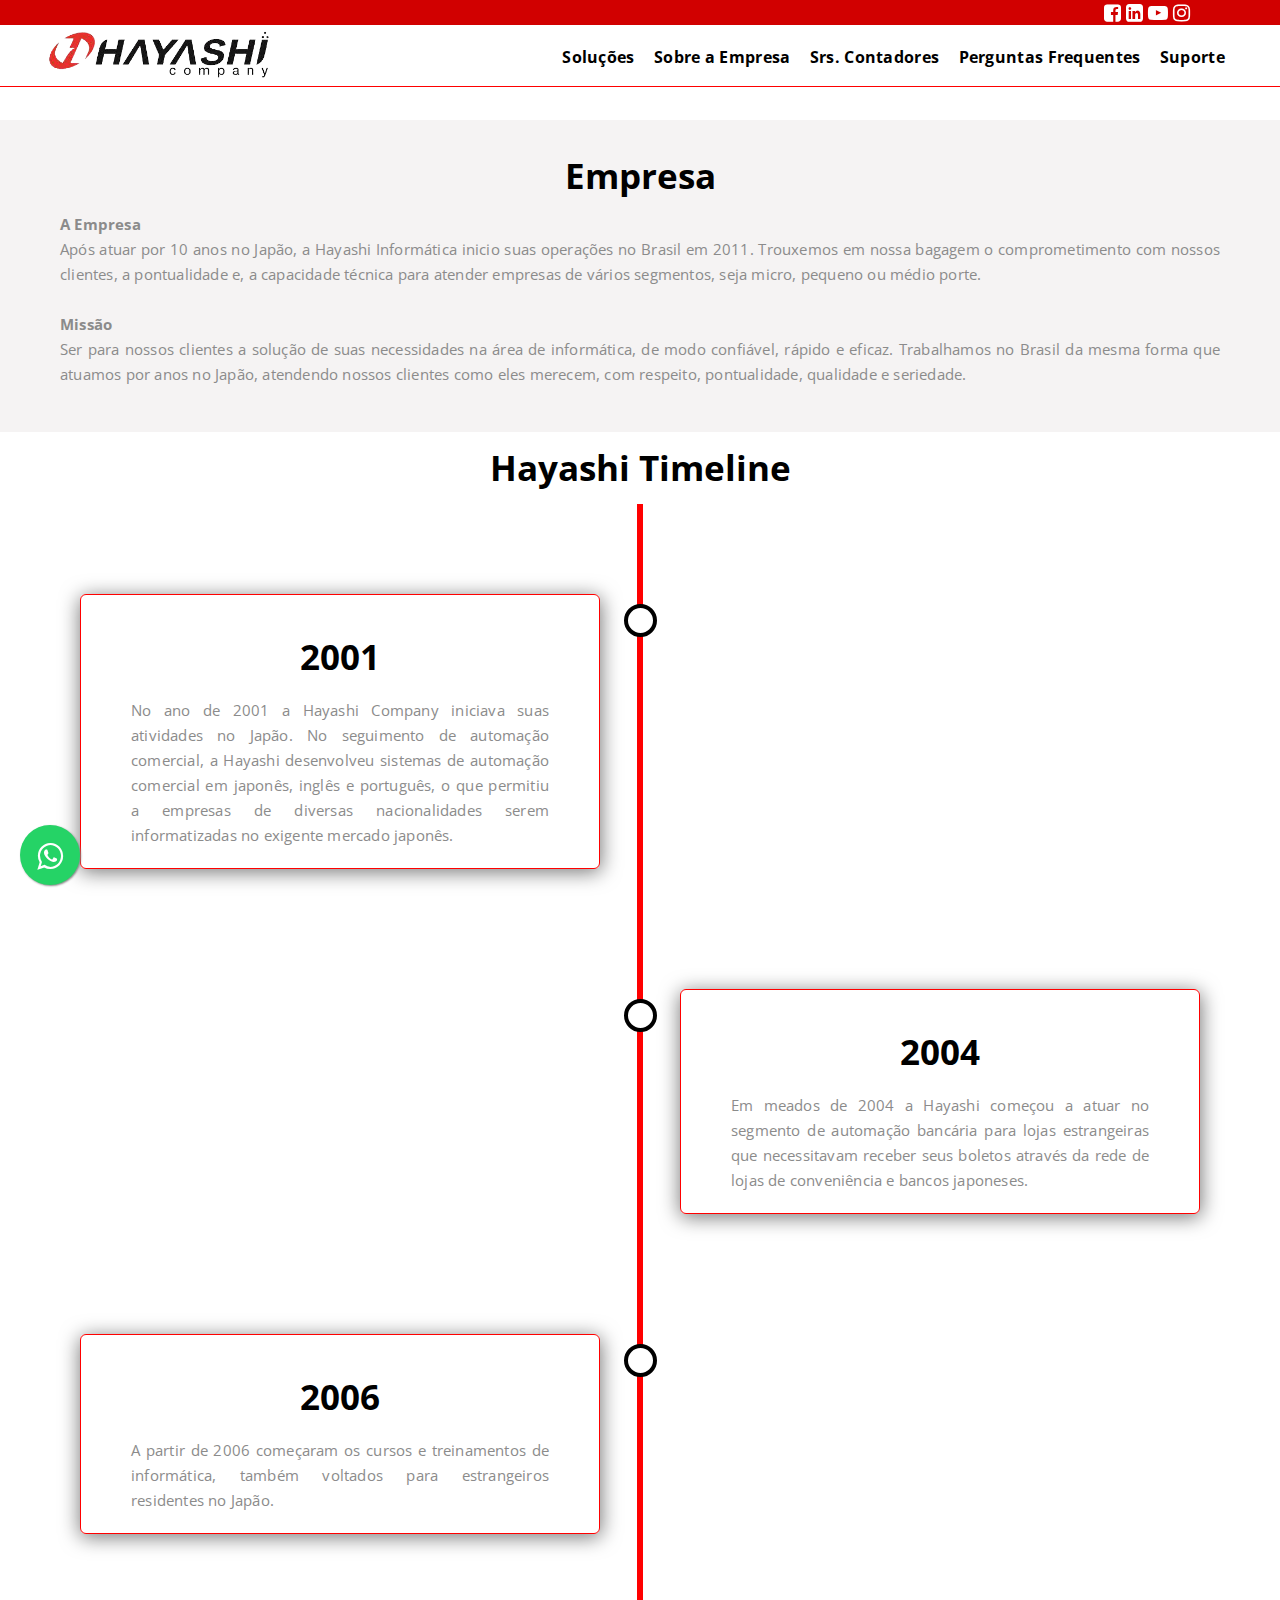
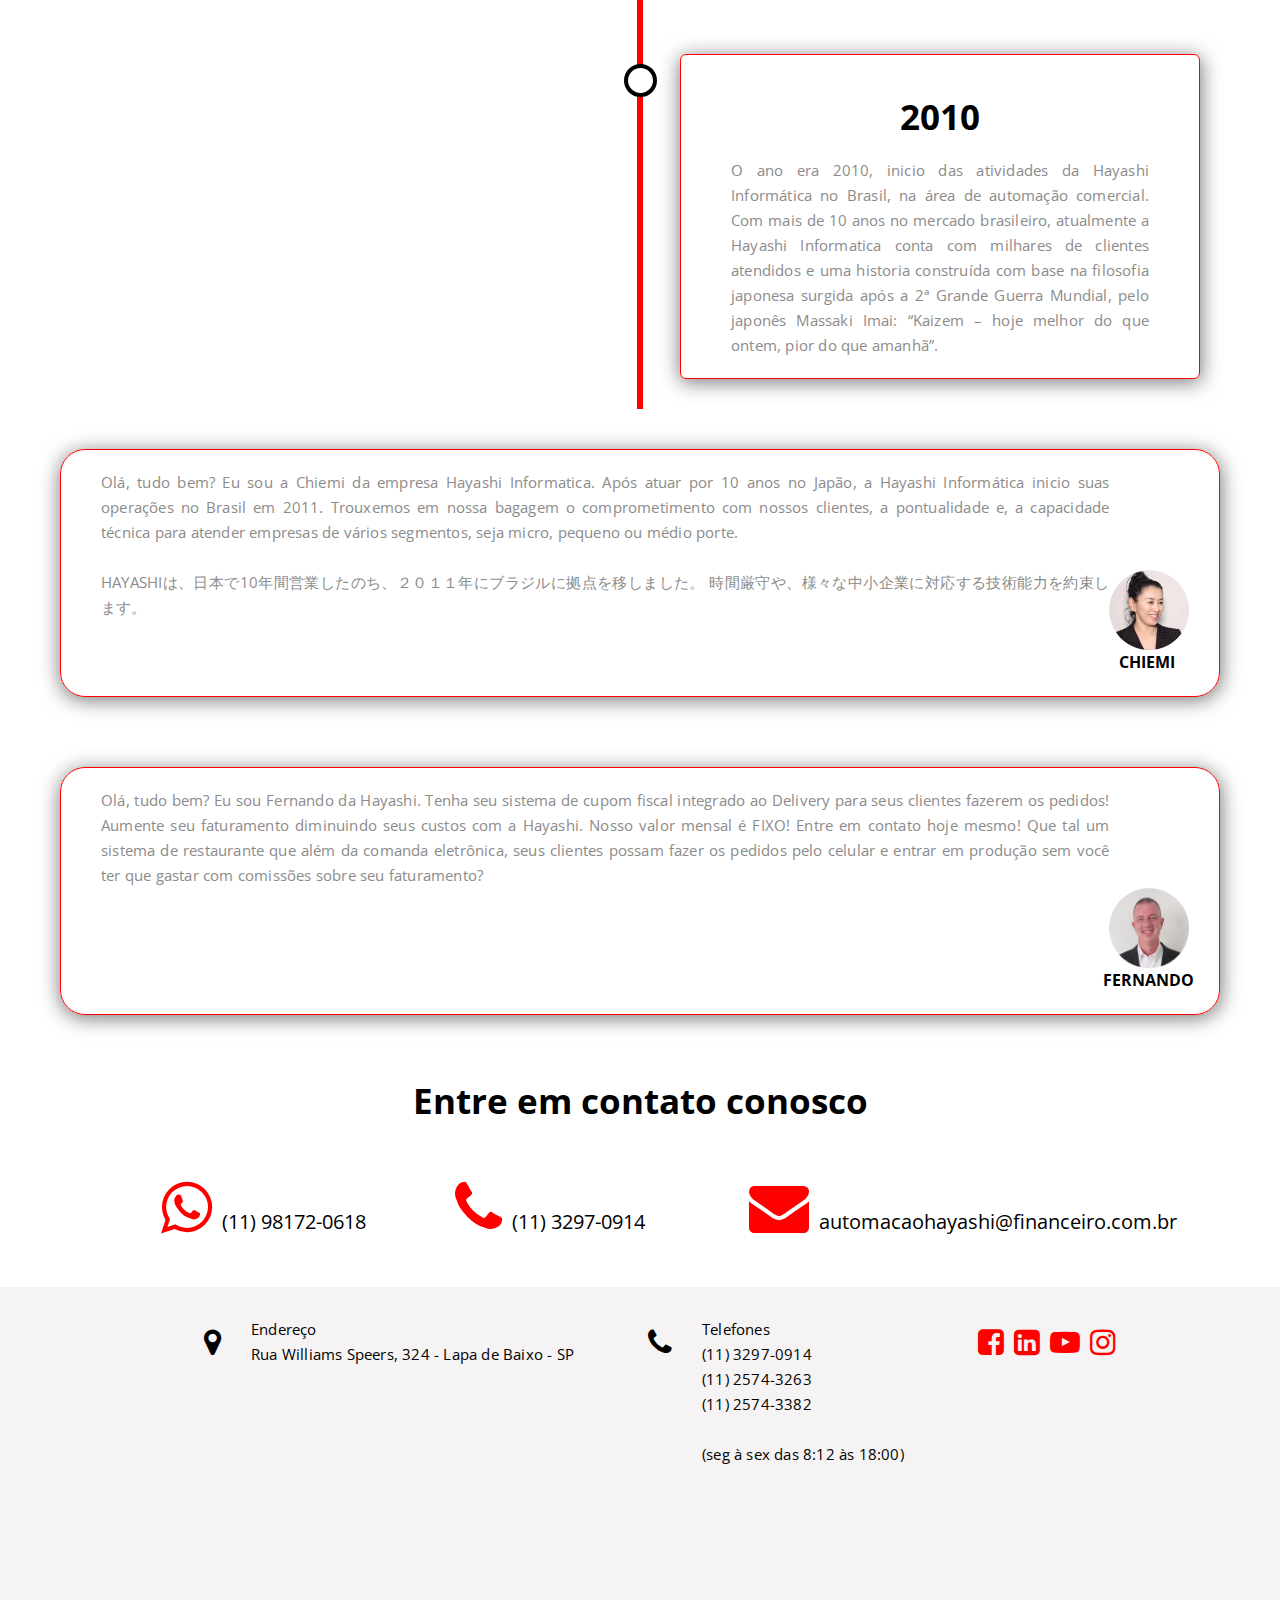
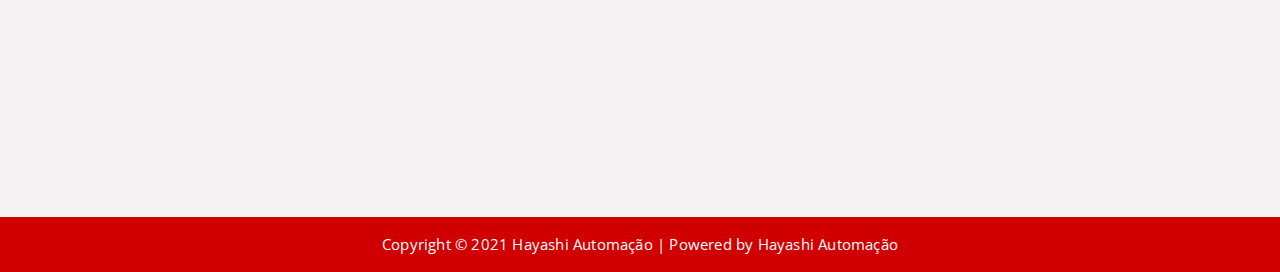
==== commit b8080ddd: "Retirado a bandeira" ====
--- a/about.html
+++ b/about.html
@@ -23,8 +23,9 @@
     <header id="top-header">
         <div class="information-top">
             <div class="max-width clearfix">
-                <a href="index_jp.html" target="_blank" class="logo-pais"><img align="right"
-                        src="img/bandeira/bandeira brasil e japao.jpg" alt=""></a>
+                <!-- <a href="index_jp.html" target="_blank" class="logo-pais"><img align="right"
+                        src="img/bandeira/bandeira brasil e japao.jpg" alt="">
+                </a> -->
                 <div class="icons-header">
                     <!-- Ícones header -->
                     <a href="https://www.facebook.com/hayashi.informatica" target="_blank"><i
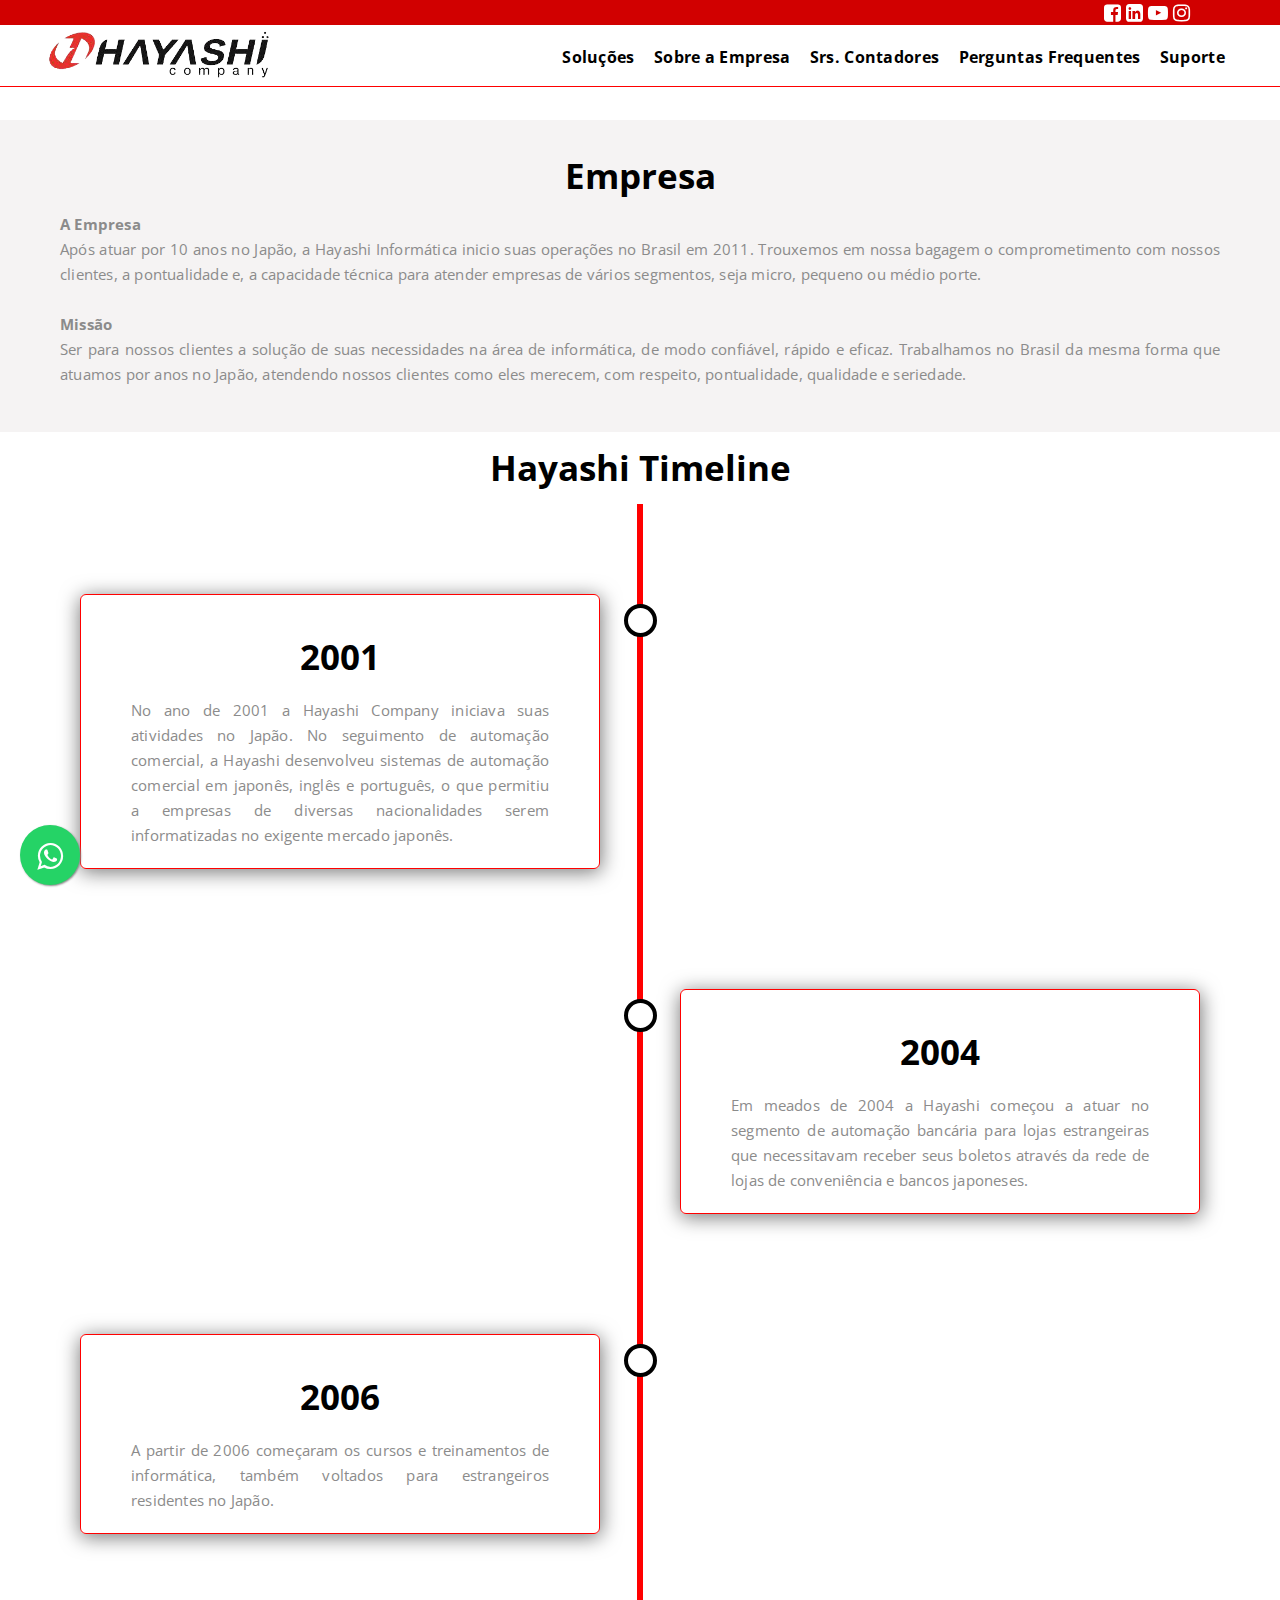
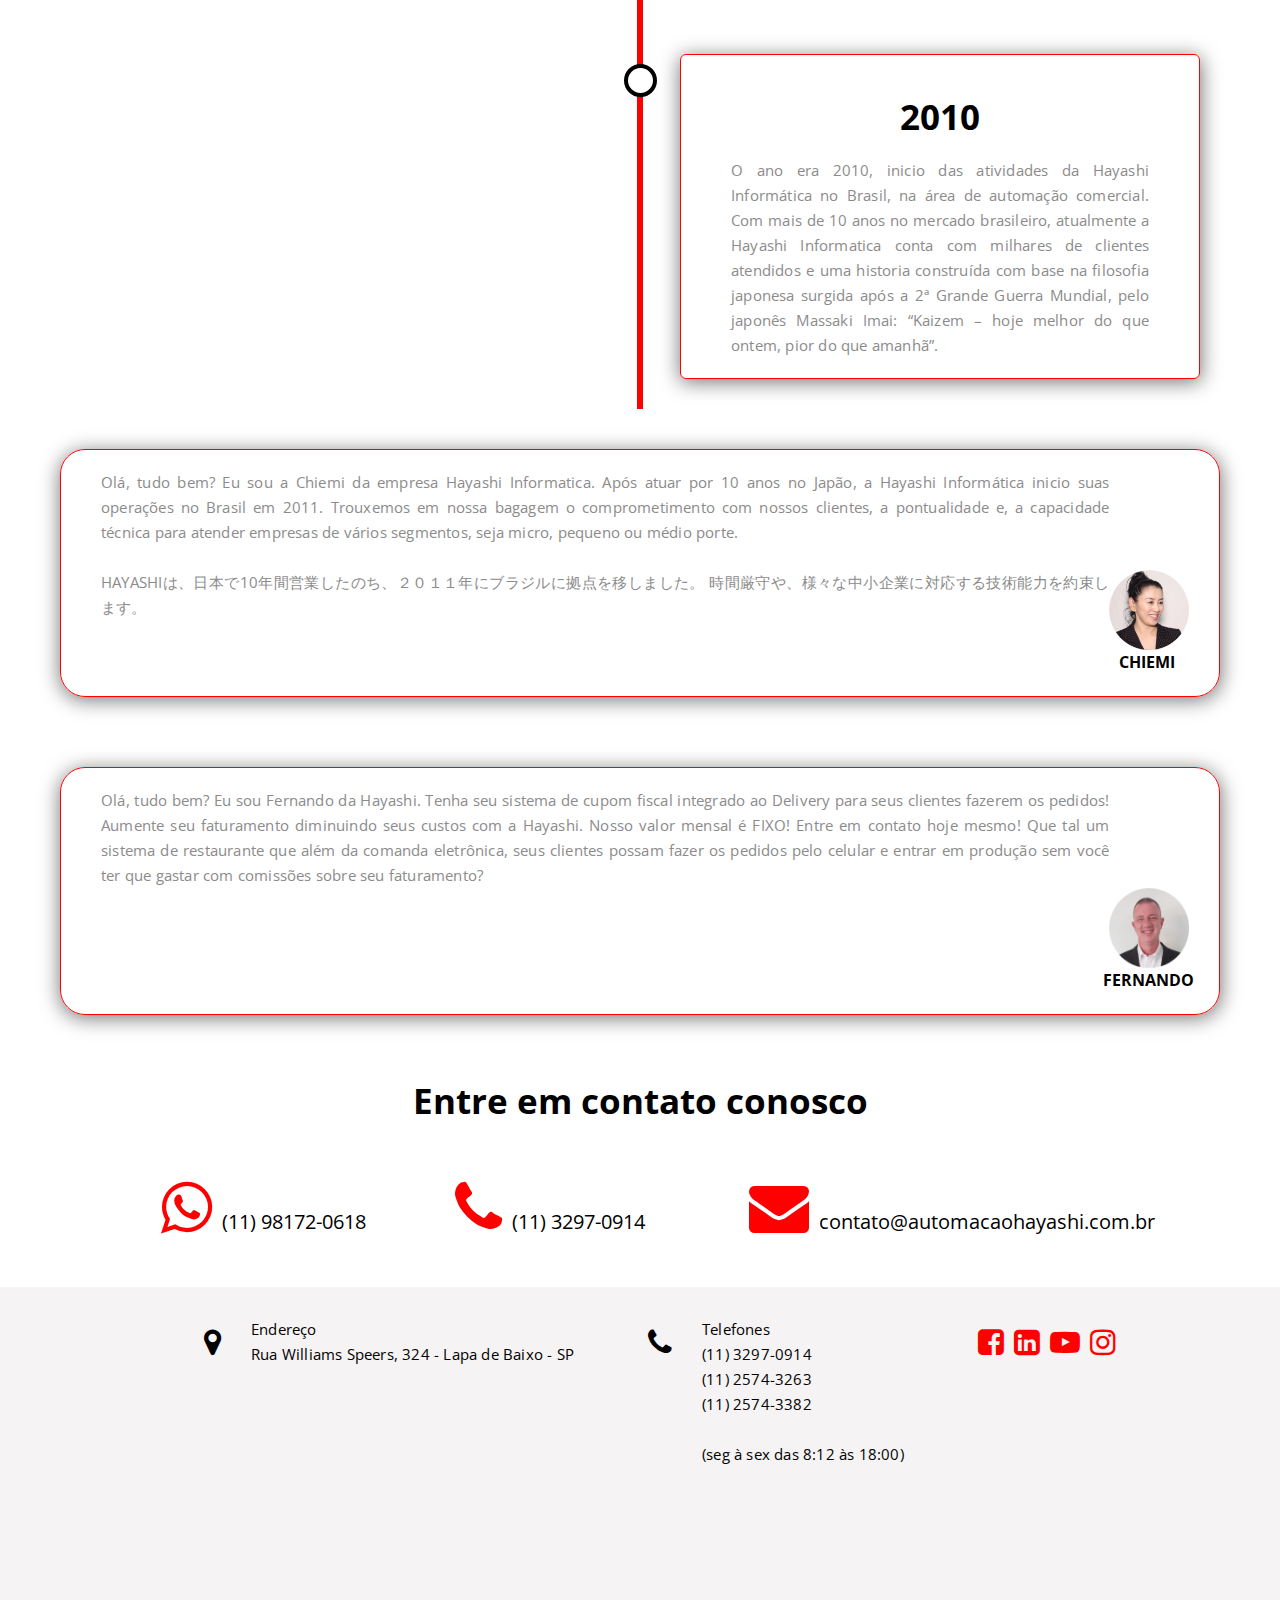
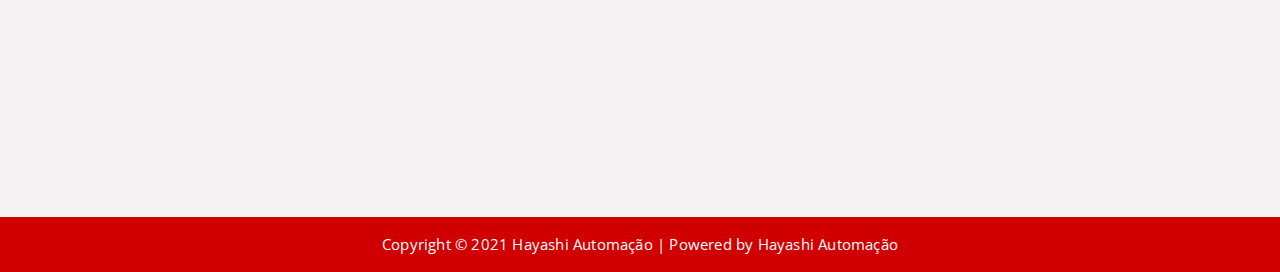
==== commit 38f2e332: "alteração no e-mail" ====
--- a/about.html
+++ b/about.html
@@ -219,7 +219,7 @@
                     <div class="contact-content">
                         <div class="contact-icon">
                             <i class="fa fa-envelope"
-                                aria-hidden="true"><span>automacaohayashi@financeiro.com.br</span></i>
+                                aria-hidden="true"><span>contato@automacaohayashi.com.br</span></i>
                         </div>
                     </div>
                 </div>
--- a/css/style.css
+++ b/css/style.css
@@ -652,7 +652,7 @@
     }
 
     .mobile-container {
-        max-width: 480px;
+        max-width: 414px;
         margin: auto;
         color: white;
         border-radius: 10px;
